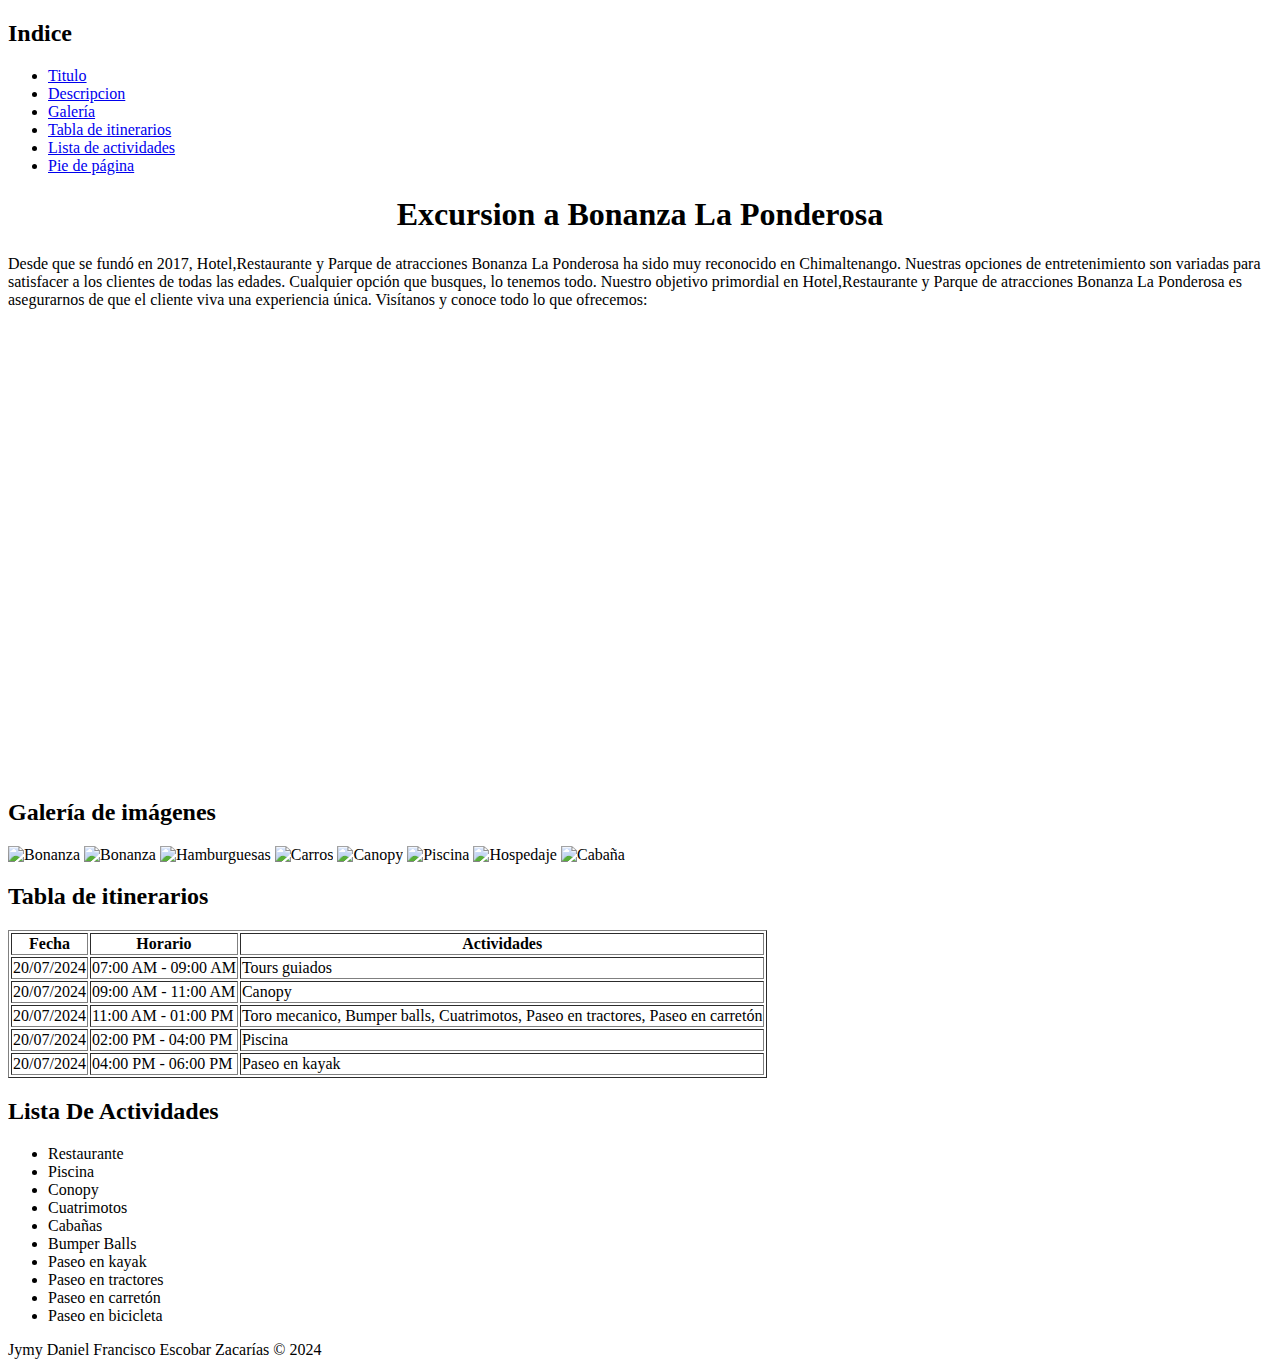
==== index.html @ 24d02244 "Update index.html" ====
<!DOCTYPE html>
<html lang="en">

<head>
    <meta charset="UTF-8">
    <meta name="viewport" content="width=device-width, initial-scale=1.0">
    <title>Excursion a Bonanza La Ponderosa</title>
    <meta name="description"
        content="Desde que se fundó en 2017, Hotel,Restaurante y Parque de atracciones Bonanza La Ponderosa ha sido muy reconocido en Chimaltenango.  
        Nuestro objetivo primordial en Hotel,Restaurante y Parque de atracciones Bonanza La Ponderosa es asegurarnos de que el cliente viva una experiencia única.">
</head>

<body>
    <section>
        <h2>Indice</h2>
        <ul>
            <li><a href="#Titulo">Titulo</a></li>
            <li><a href="#Descripcion">Descripcion</a></li>
            <li><a href="#Galeria">Galería</a></li>
            <li><a href="#TablaItinerarios">Tabla de itinerarios</a></li>
            <li><a href="#ListaActividades">Lista de actividades</a></li>
            <li><a href="#Footer">Pie de página</a></li>
        </ul>
    </section>

    <section id="Titulo">
        <h1 align='center'>Excursion a Bonanza La Ponderosa</h1>
    </section>

    <section id="Descripcion">
        <p>Desde que se fundó en 2017, Hotel,Restaurante y Parque de atracciones Bonanza La Ponderosa
            ha
            sido muy reconocido
            en Chimaltenango. Nuestras opciones de entretenimiento son variadas para satisfacer a los clientes de todas
            las
            edades. Cualquier opción que busques, lo tenemos todo. Nuestro objetivo primordial en Hotel,Restaurante y
            Parque
            de atracciones Bonanza La Ponderosa es asegurarnos de que el cliente viva una experiencia única. Visítanos y
            conoce todo lo que ofrecemos:</p>

        <iframe
            src="https://www.google.com/maps/embed?pb=!1m18!1m12!1m3!1d15431.506887644597!2d-90.98287200404913!3d14.77597308990067!2m3!1f0!2f0!3f0!3m2!1i1024!2i768!4f13.1!3m3!1m2!1s0x8589438c93ee62db%3A0x3f4747393668940!2sBonanza%20La%20Ponderosa!5e0!3m2!1ses!2sgt!4v1721495429934!5m2!1ses!2sgt"
            width="600" height="450" style="border:0;" allowfullscreen="" loading="lazy"
            referrerpolicy="no-referrer-when-downgrade">
        </iframe>
    </section>

    <section id="Galeria">
        <h2>Galería de imágenes</h2>
        <img src="https://www.guatemala.com/fotos/2023/11/Bonanza-La-Ponderosa-un-restaurante-con-granja-y-espacios-al-aire-libre-en-Tecpan.jpg"
            alt="Bonanza" width="450px" height="450px">
        <img src="https://cdn.travelisimo.com/vacationrentals/5e7175341a5190008b071f0c/bonanza-la-ponderosa-river.jpg?version=undefined"
            alt="Bonanza" width="450px" height="450px">
        <img src="https://scontent.fgua11-1.fna.fbcdn.net/v/t39.30808-6/375816978_677295217768880_2289382284906107260_n.jpg?_nc_cat=103&ccb=1-7&_nc_sid=127cfc&_nc_ohc=Q1OUZHyHTBUQ7kNvgGO1LMy&_nc_ht=scontent.fgua11-1.fna&oh=00_AYCgOJNp_qGBx1mxjwpBLNksRAynzK3gcjkP3OyDFf3lTA&oe=66A1CE04"
            alt="Hamburguesas" width="450px" height="450px">
        <img src="https://scontent.fgua11-1.fna.fbcdn.net/v/t39.30808-6/423239486_18121231087345991_1576324548409974517_n.jpg?_nc_cat=102&ccb=1-7&_nc_sid=127cfc&_nc_ohc=JGES1-qB2lAQ7kNvgFn8-gw&_nc_ht=scontent.fgua11-1.fna&oh=00_AYAL8VFdbflhQTVIhEEGiUmRKhup7Vv-h8HyeVMeVKatSQ&oe=66A1E49F"
            alt="Carros" width="450px" height="450px">
        <img src="https://scontent.fgua11-1.fna.fbcdn.net/v/t39.30808-6/431985436_18121231069345991_8685865892749895710_n.jpg?_nc_cat=102&ccb=1-7&_nc_sid=127cfc&_nc_ohc=CjW-c1rylnYQ7kNvgHAaaQ1&_nc_ht=scontent.fgua11-1.fna&oh=00_AYAbHjAlf2sXacRikickgsW_9m9yNJvWw_JjPhhcZLDLbg&oe=66A1D8B0"
            alt="Canopy" width="450px" height="450px">
        <img src="https://scontent.fgua11-1.fna.fbcdn.net/v/t39.30808-6/449616171_853741656790901_8074394856130953_n.jpg?stp=cp6_dst-jpg&_nc_cat=111&ccb=1-7&_nc_sid=833d8c&_nc_ohc=tCOBdZ9JSl8Q7kNvgHHkM8-&_nc_ht=scontent.fgua11-1.fna&oh=00_AYCUgQMg3QtotqnaLtZz96mIeOz-N-ShzUm25cXPNDw0sg&oe=66A1E118"
            alt="Piscina" width="450px" height="450px">
        <img src="https://scontent.fgua11-1.fna.fbcdn.net/v/t39.30808-6/441475700_18128047765345991_4444581096557214616_n.jpg?stp=dst-jpegr&_nc_cat=108&ccb=1-7&_nc_sid=127cfc&_nc_ohc=IwDTNeOv96oQ7kNvgFq7zSH&se=-1&_nc_ht=scontent.fgua11-1.fna&oh=00_AYAs48zGZU8TrA2hBhSk6MtcSrri3ZhyDhej_Tkt05Wr3w&oe=66A1BE16"
            alt="Hospedaje" width="450px" height="450px">
        <img src="https://scontent.fgua11-1.fna.fbcdn.net/v/t39.30808-6/441501196_18128047756345991_284821999877370396_n.jpg?stp=dst-jpegr&_nc_cat=102&ccb=1-7&_nc_sid=127cfc&_nc_ohc=jlznXX6Ni2UQ7kNvgFA5uYp&se=-1&_nc_ht=scontent.fgua11-1.fna&oh=00_AYCdqnUenqnnuGmm-SjQLBayoYTwGfxowbqhuFcFnc1kGA&oe=66A1B34B"
            alt="Cabaña" width="450px" height="450px">
    </section>

    <section id="TablaItinerarios">
        <h2>Tabla de itinerarios</h2>
        <table border="1" >
            <thead>
                <tr>
                    <th>Fecha</th>
                    <th>Horario</th>
                    <th>Actividades</th>
                </tr>
            </thead>
            <tbody>
                <tr>
                    <td>20/07/2024</td>
                    <td>07:00 AM - 09:00 AM</td>
                    <td>Tours guiados</td>
                </tr>
                <tr>
                    <td>20/07/2024</td>
                    <td>09:00 AM - 11:00 AM</td>
                    <td>Canopy</td>
                </tr>
                <tr>
                    <td>20/07/2024</td>
                    <td>11:00 AM - 01:00 PM</td>
                    <td>Toro mecanico, Bumper balls, Cuatrimotos, Paseo en tractores, Paseo en carretón</td>
                </tr>
                <tr>
                    <td>20/07/2024</td>
                    <td>02:00 PM - 04:00 PM</td>
                    <td>Piscina</td>
                </tr>
                <tr>
                    <td>20/07/2024</td>
                    <td>04:00 PM - 06:00 PM</td>
                    <td>Paseo en kayak</td>
                </tr>
            </tbody>
        </table>
    </section>

    <section id="ListaActividades">
        <h2>Lista De Actividades</h2>
        <ul>
            <li>Restaurante</li>
            <li>Piscina</li>
            <li>Conopy</li>
            <li>Cuatrimotos</li>
            <li>Cabañas</li>
            <li>Bumper Balls</li>
            <li>Paseo en kayak</li>
            <li>Paseo en tractores</li>
            <li>Paseo en carretón</li>
            <li>Paseo en bicicleta</li>

        </ul>
    </section>

    <footer id="Footer">
        Jymy Daniel Francisco Escobar Zacarías © 2024
    </footer>
</body>

</html>
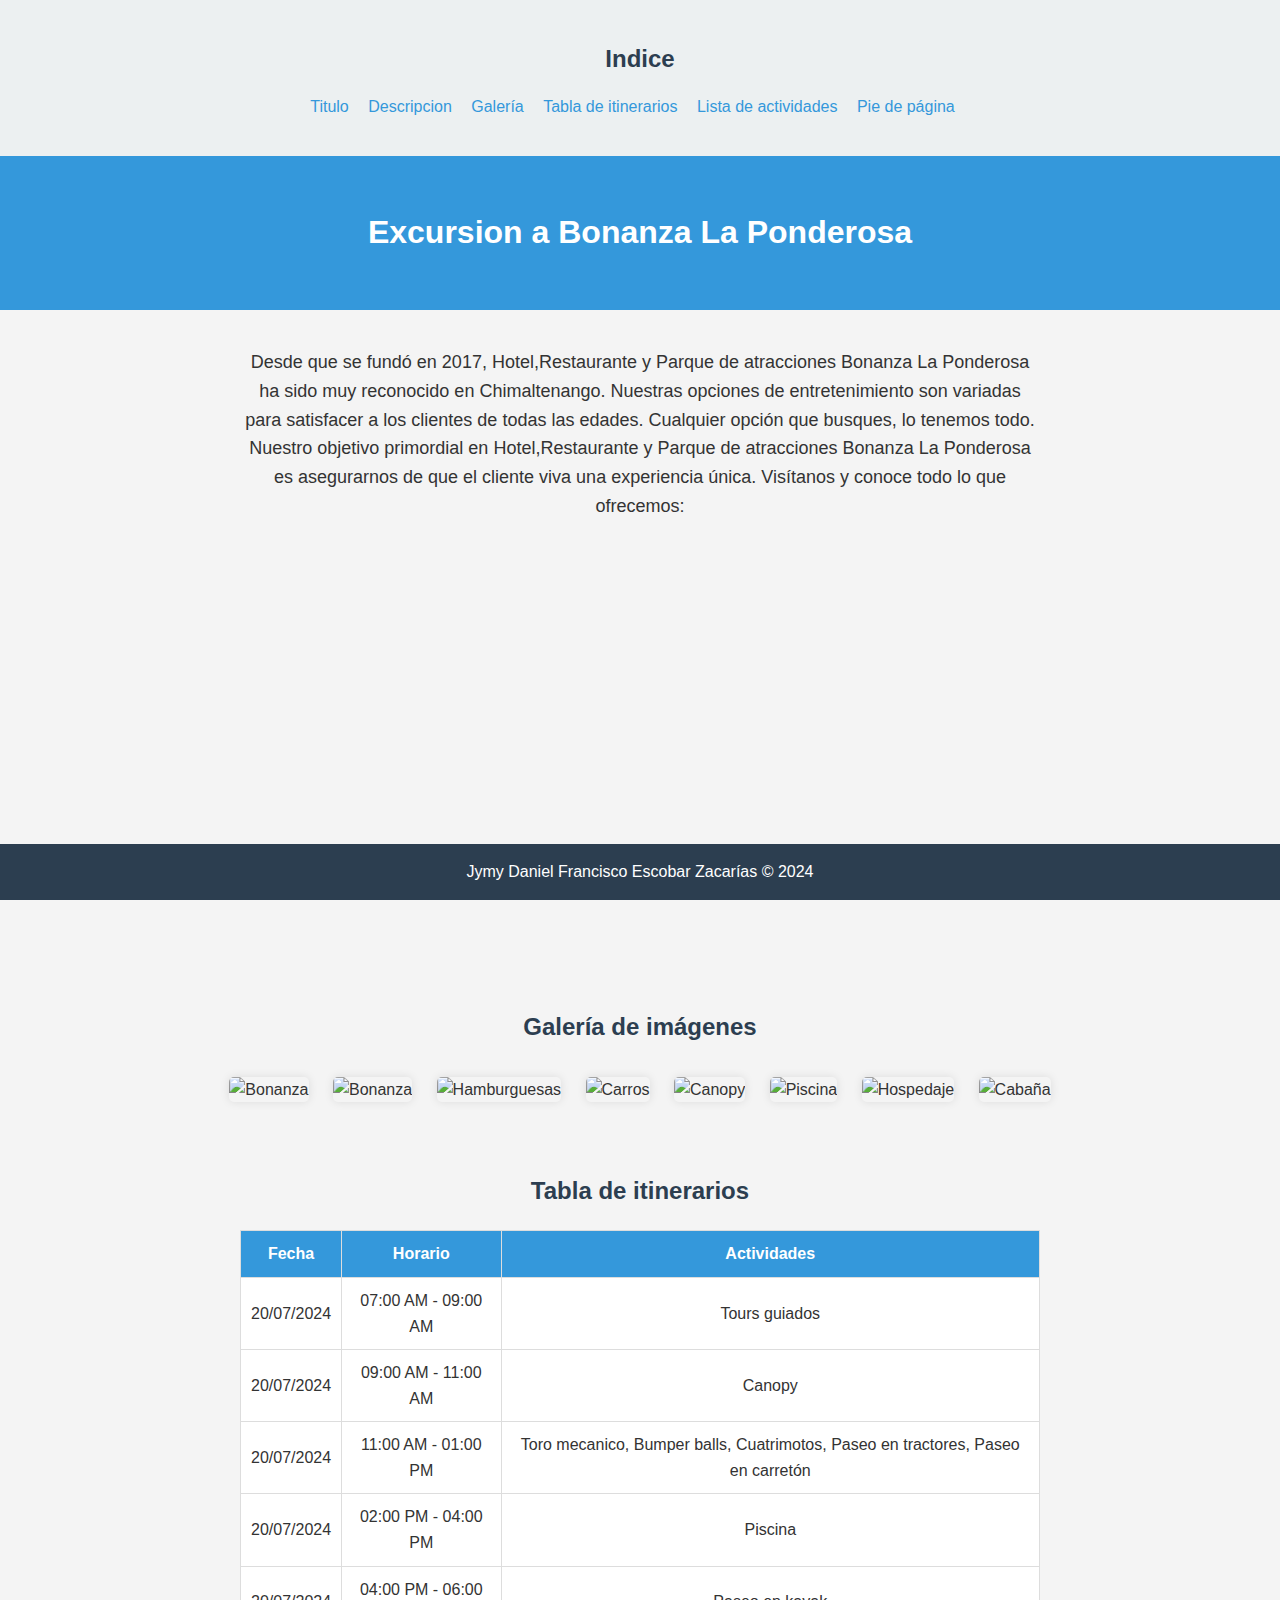
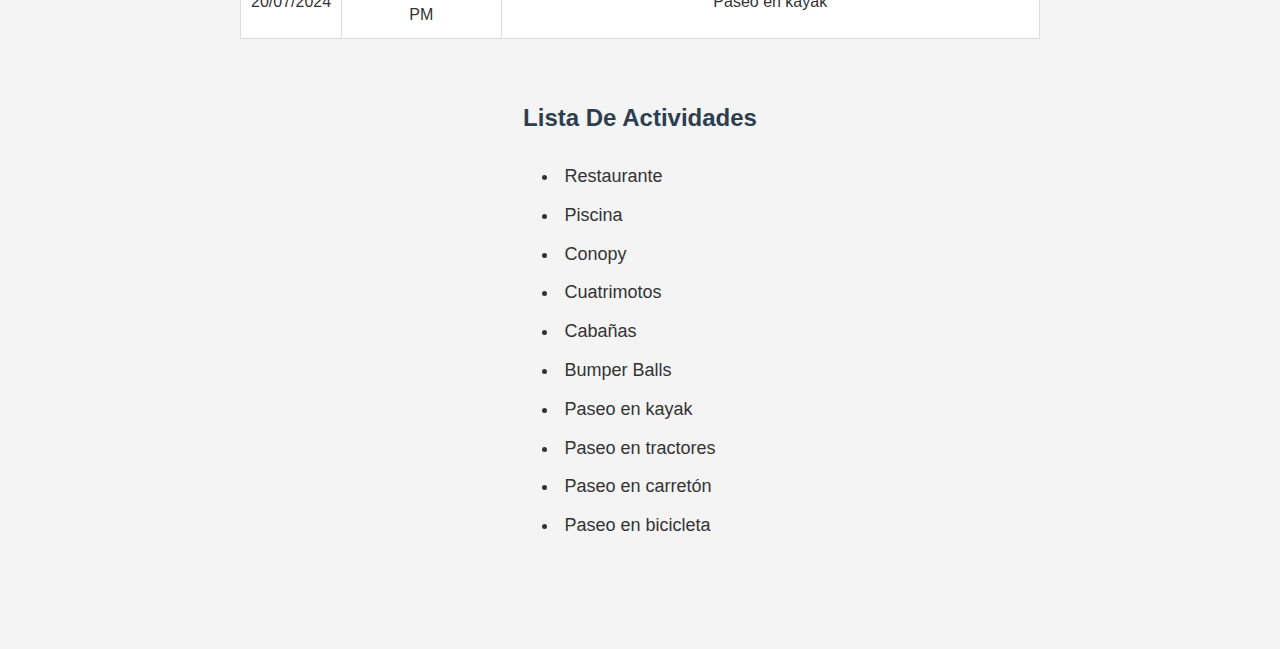
==== commit 9f10c01b: "Se implementan cambios cs" ====
--- a/index.html
+++ b/index.html
@@ -8,10 +8,11 @@
     <meta name="description"
         content="Desde que se fundó en 2017, Hotel,Restaurante y Parque de atracciones Bonanza La Ponderosa ha sido muy reconocido en Chimaltenango.  
         Nuestro objetivo primordial en Hotel,Restaurante y Parque de atracciones Bonanza La Ponderosa es asegurarnos de que el cliente viva una experiencia única.">
+    <link rel="stylesheet" href="style.css">
 </head>
 
 <body>
-    <section>
+    <section id="Indice">
         <h2>Indice</h2>
         <ul>
             <li><a href="#Titulo">Titulo</a></li>
@@ -67,7 +68,7 @@
 
     <section id="TablaItinerarios">
         <h2>Tabla de itinerarios</h2>
-        <table border="1" >
+        <table border="1">
             <thead>
                 <tr>
                     <th>Fecha</th>
@@ -118,7 +119,6 @@
             <li>Paseo en tractores</li>
             <li>Paseo en carretón</li>
             <li>Paseo en bicicleta</li>
-
         </ul>
     </section>
 
@@ -127,4 +127,4 @@
     </footer>
 </body>
 
-</html>
+</html>--- a/style.css
+++ b/style.css
@@ -0,0 +1,155 @@
+/* Estilos generales */
+body {
+    font-family: 'Arial', sans-serif;
+    line-height: 1.6;
+    margin: 0;
+    padding: 0;
+    background-color: #f4f4f4;
+    color: #333;
+}
+
+h1, h2 {
+    color: #2c3e50;
+}
+
+a {
+    text-decoration: none;
+    color: #3498db;
+}
+
+a:hover {
+    color: #2980b9;
+}
+
+/* Sección de Indice */
+#Indice {
+    background-color: #ecf0f1;
+    padding: 20px;
+}
+
+#Indice h2 {
+    text-align: center;
+    margin-bottom: 15px;
+}
+
+#Indice ul {
+    list-style-type: none;
+    padding: 0;
+    text-align: center;
+}
+
+#Indice ul li {
+    display: inline;
+    margin-right: 15px;
+}
+
+/* Sección Titulo */
+#Titulo {
+    background-color: #3498db;
+    padding: 30px 0;    
+}
+
+#Titulo h1 {
+    color: white;
+    text-align: center;
+}
+
+/* Sección Descripción */
+#Descripcion {
+    padding: 20px;
+    text-align: center;
+    max-width: 800px;
+    margin: 0 auto;
+}
+
+#Descripcion p {
+    font-size: 18px;
+    margin-bottom: 20px;
+}
+
+#Descripcion iframe {
+    width: 100%;
+    max-width: 600px;
+    height: 400px;
+    border: 0;
+}
+
+/* Sección Galería */
+#Galeria {
+    padding: 20px;
+    text-align: center;
+}
+
+#Galeria img {
+    width: 100%;
+    max-width: 450px;
+    height: 400px;
+    margin: 10px;
+    border-radius: 5px;
+    box-shadow: 0 0 10px rgba(0, 0, 0, 0.1);
+    transition: transform 0.3s ease-in-out;
+}
+
+#Galeria img:hover {
+    background-color: rgba(0, 0, 0, 0.5);
+    transform: scale(1.05);
+    -webkit-transform: scale(1.05);
+    -moz-transform: scale(1.05);
+    -ms-transform: scale(1.05);
+    -o-transform: scale(1.05);
+}
+
+/* Sección Tabla de Itinerarios */
+#TablaItinerarios {
+    padding: 20px;
+    text-align: center;
+}
+
+#TablaItinerarios table {
+    width: 100%;
+    max-width: 800px;
+    margin: 0 auto;
+    border-collapse: collapse;
+    background-color: white;
+}
+
+#TablaItinerarios th, #TablaItinerarios td {
+    padding: 10px;
+    border: 1px solid #ddd;
+    text-align: center;
+}
+
+#TablaItinerarios th {
+    background-color: #3498db;
+    color: white;
+}
+
+/* Sección Lista de Actividades */
+#ListaActividades {
+    padding: 20px;
+    height: 550px;
+    text-align: center;
+}
+
+#ListaActividades ul {
+    padding: 0;
+    margin: 0;
+    display: inline-block;
+    text-align: left;
+}
+
+#ListaActividades ul li {
+    padding: 5px;
+    font-size: 18px;
+}
+
+/* Footer */
+#Footer {
+    background-color: #2c3e50;
+    color: white;
+    text-align: center;
+    padding: 15px 0;
+    position: fixed;
+    width: 100%;
+    bottom: 0;
+}
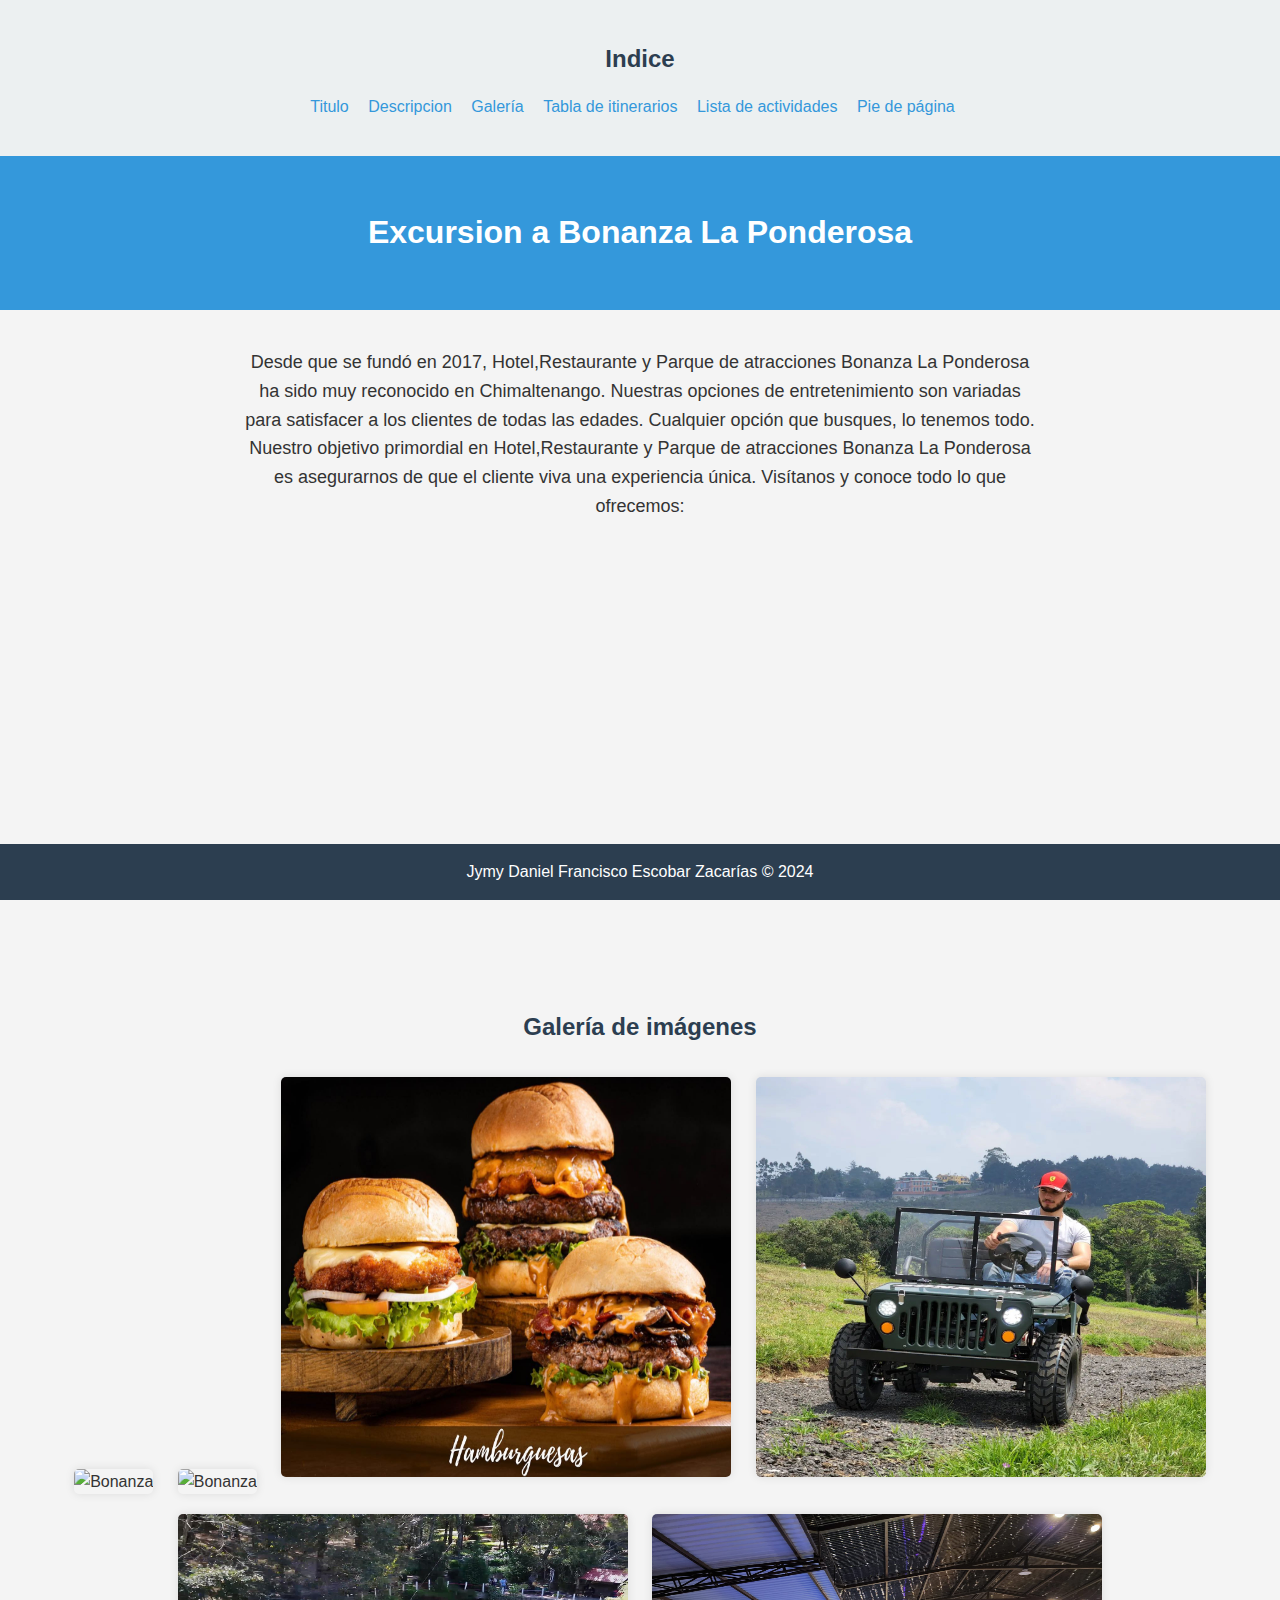
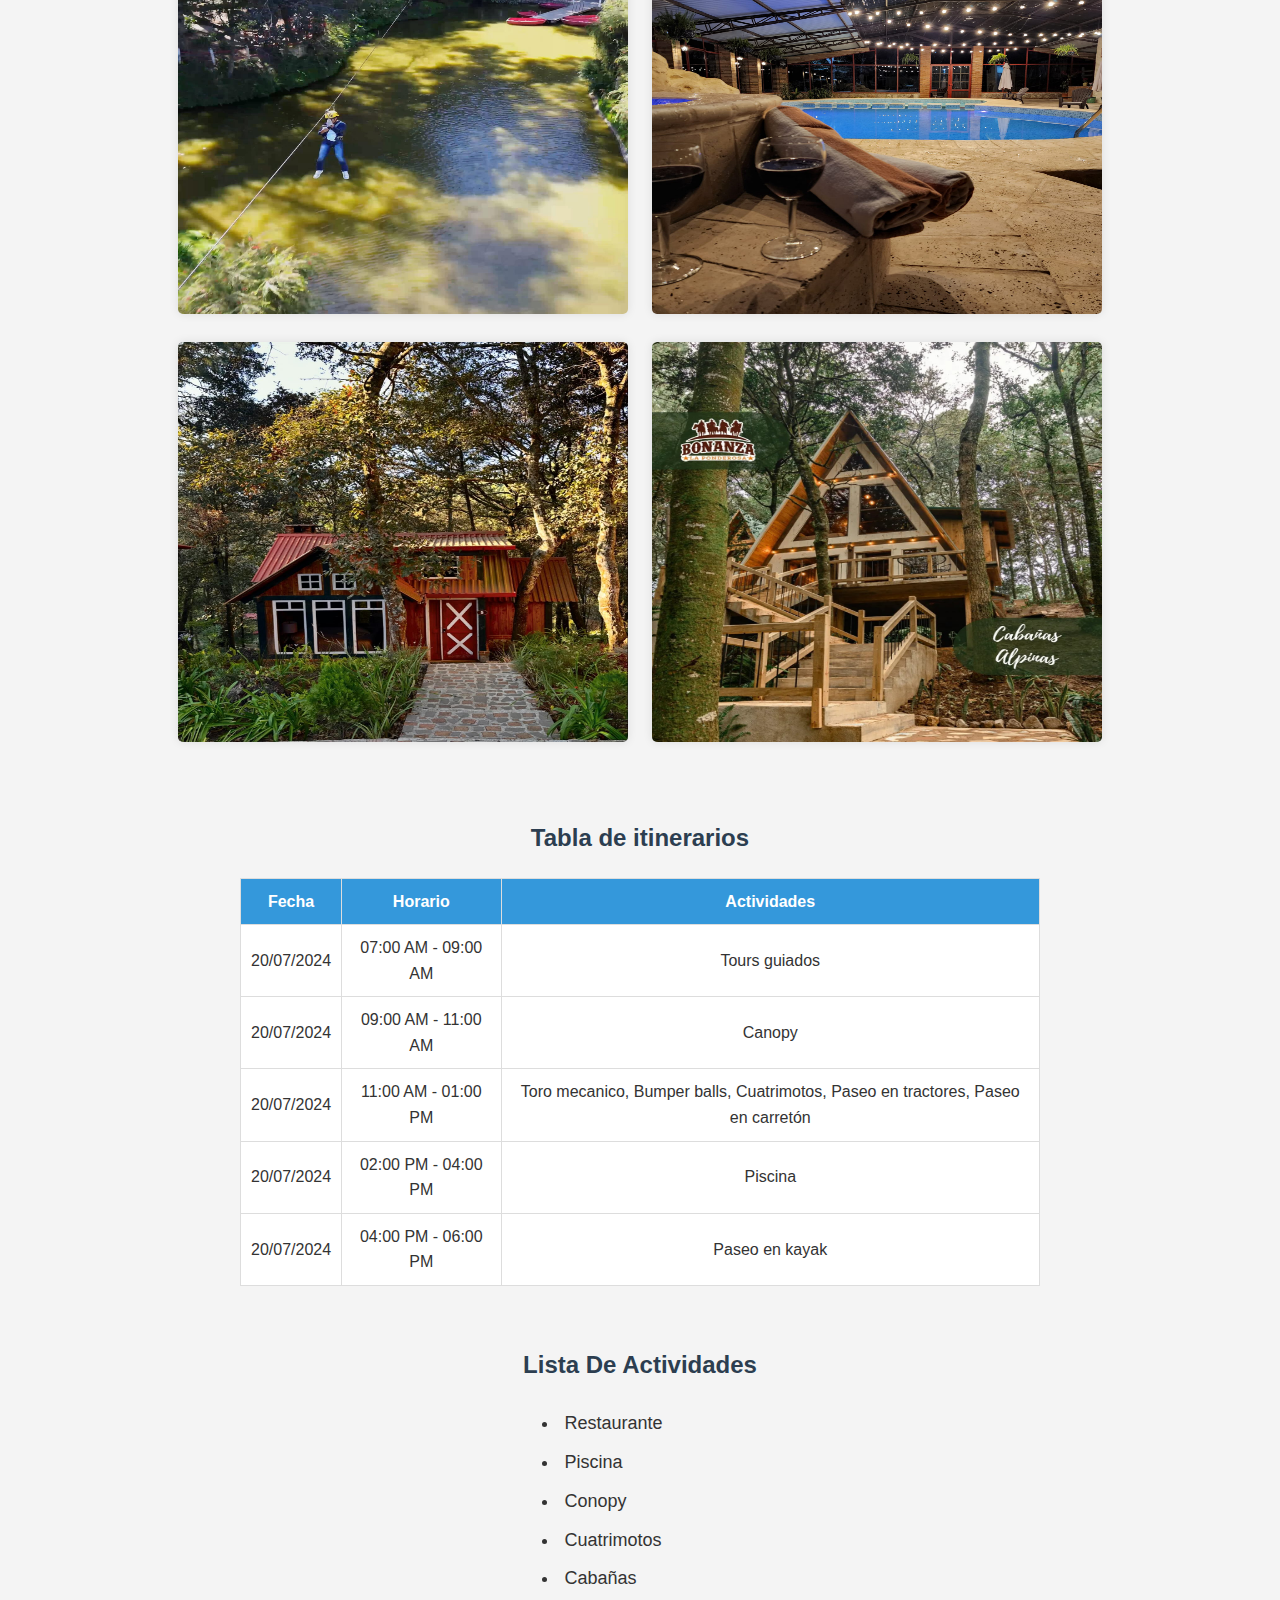
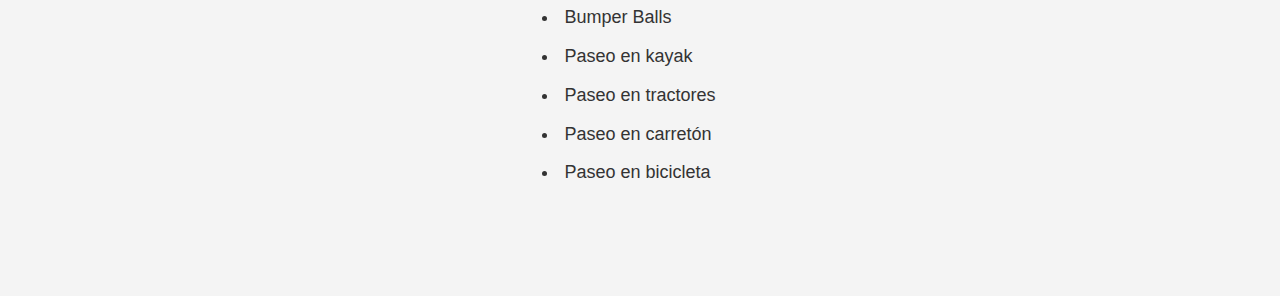
==== commit 457d468a: "Se agregan imagenes" ====
--- a/index.html
+++ b/index.html
@@ -52,17 +52,17 @@
             alt="Bonanza" width="450px" height="450px">
         <img src="https://cdn.travelisimo.com/vacationrentals/5e7175341a5190008b071f0c/bonanza-la-ponderosa-river.jpg?version=undefined"
             alt="Bonanza" width="450px" height="450px">
-        <img src="https://scontent.fgua11-1.fna.fbcdn.net/v/t39.30808-6/375816978_677295217768880_2289382284906107260_n.jpg?_nc_cat=103&ccb=1-7&_nc_sid=127cfc&_nc_ohc=Q1OUZHyHTBUQ7kNvgGO1LMy&_nc_ht=scontent.fgua11-1.fna&oh=00_AYCgOJNp_qGBx1mxjwpBLNksRAynzK3gcjkP3OyDFf3lTA&oe=66A1CE04"
+        <img src="./img/hamburguesas.jpg"
             alt="Hamburguesas" width="450px" height="450px">
-        <img src="https://scontent.fgua11-1.fna.fbcdn.net/v/t39.30808-6/423239486_18121231087345991_1576324548409974517_n.jpg?_nc_cat=102&ccb=1-7&_nc_sid=127cfc&_nc_ohc=JGES1-qB2lAQ7kNvgFn8-gw&_nc_ht=scontent.fgua11-1.fna&oh=00_AYAL8VFdbflhQTVIhEEGiUmRKhup7Vv-h8HyeVMeVKatSQ&oe=66A1E49F"
+        <img src="./img/carros.jpg"
             alt="Carros" width="450px" height="450px">
-        <img src="https://scontent.fgua11-1.fna.fbcdn.net/v/t39.30808-6/431985436_18121231069345991_8685865892749895710_n.jpg?_nc_cat=102&ccb=1-7&_nc_sid=127cfc&_nc_ohc=CjW-c1rylnYQ7kNvgHAaaQ1&_nc_ht=scontent.fgua11-1.fna&oh=00_AYAbHjAlf2sXacRikickgsW_9m9yNJvWw_JjPhhcZLDLbg&oe=66A1D8B0"
+        <img src="./img/Canopy.jpg"
             alt="Canopy" width="450px" height="450px">
-        <img src="https://scontent.fgua11-1.fna.fbcdn.net/v/t39.30808-6/449616171_853741656790901_8074394856130953_n.jpg?stp=cp6_dst-jpg&_nc_cat=111&ccb=1-7&_nc_sid=833d8c&_nc_ohc=tCOBdZ9JSl8Q7kNvgHHkM8-&_nc_ht=scontent.fgua11-1.fna&oh=00_AYCUgQMg3QtotqnaLtZz96mIeOz-N-ShzUm25cXPNDw0sg&oe=66A1E118"
+        <img src="./img/Piscina.jpg"
             alt="Piscina" width="450px" height="450px">
-        <img src="https://scontent.fgua11-1.fna.fbcdn.net/v/t39.30808-6/441475700_18128047765345991_4444581096557214616_n.jpg?stp=dst-jpegr&_nc_cat=108&ccb=1-7&_nc_sid=127cfc&_nc_ohc=IwDTNeOv96oQ7kNvgFq7zSH&se=-1&_nc_ht=scontent.fgua11-1.fna&oh=00_AYAs48zGZU8TrA2hBhSk6MtcSrri3ZhyDhej_Tkt05Wr3w&oe=66A1BE16"
+        <img src="./img/hospedaje.jpg"
             alt="Hospedaje" width="450px" height="450px">
-        <img src="https://scontent.fgua11-1.fna.fbcdn.net/v/t39.30808-6/441501196_18128047756345991_284821999877370396_n.jpg?stp=dst-jpegr&_nc_cat=102&ccb=1-7&_nc_sid=127cfc&_nc_ohc=jlznXX6Ni2UQ7kNvgFA5uYp&se=-1&_nc_ht=scontent.fgua11-1.fna&oh=00_AYCdqnUenqnnuGmm-SjQLBayoYTwGfxowbqhuFcFnc1kGA&oe=66A1B34B"
+        <img src="./img/cabania.jpg"
             alt="Cabaña" width="450px" height="450px">
     </section>
 
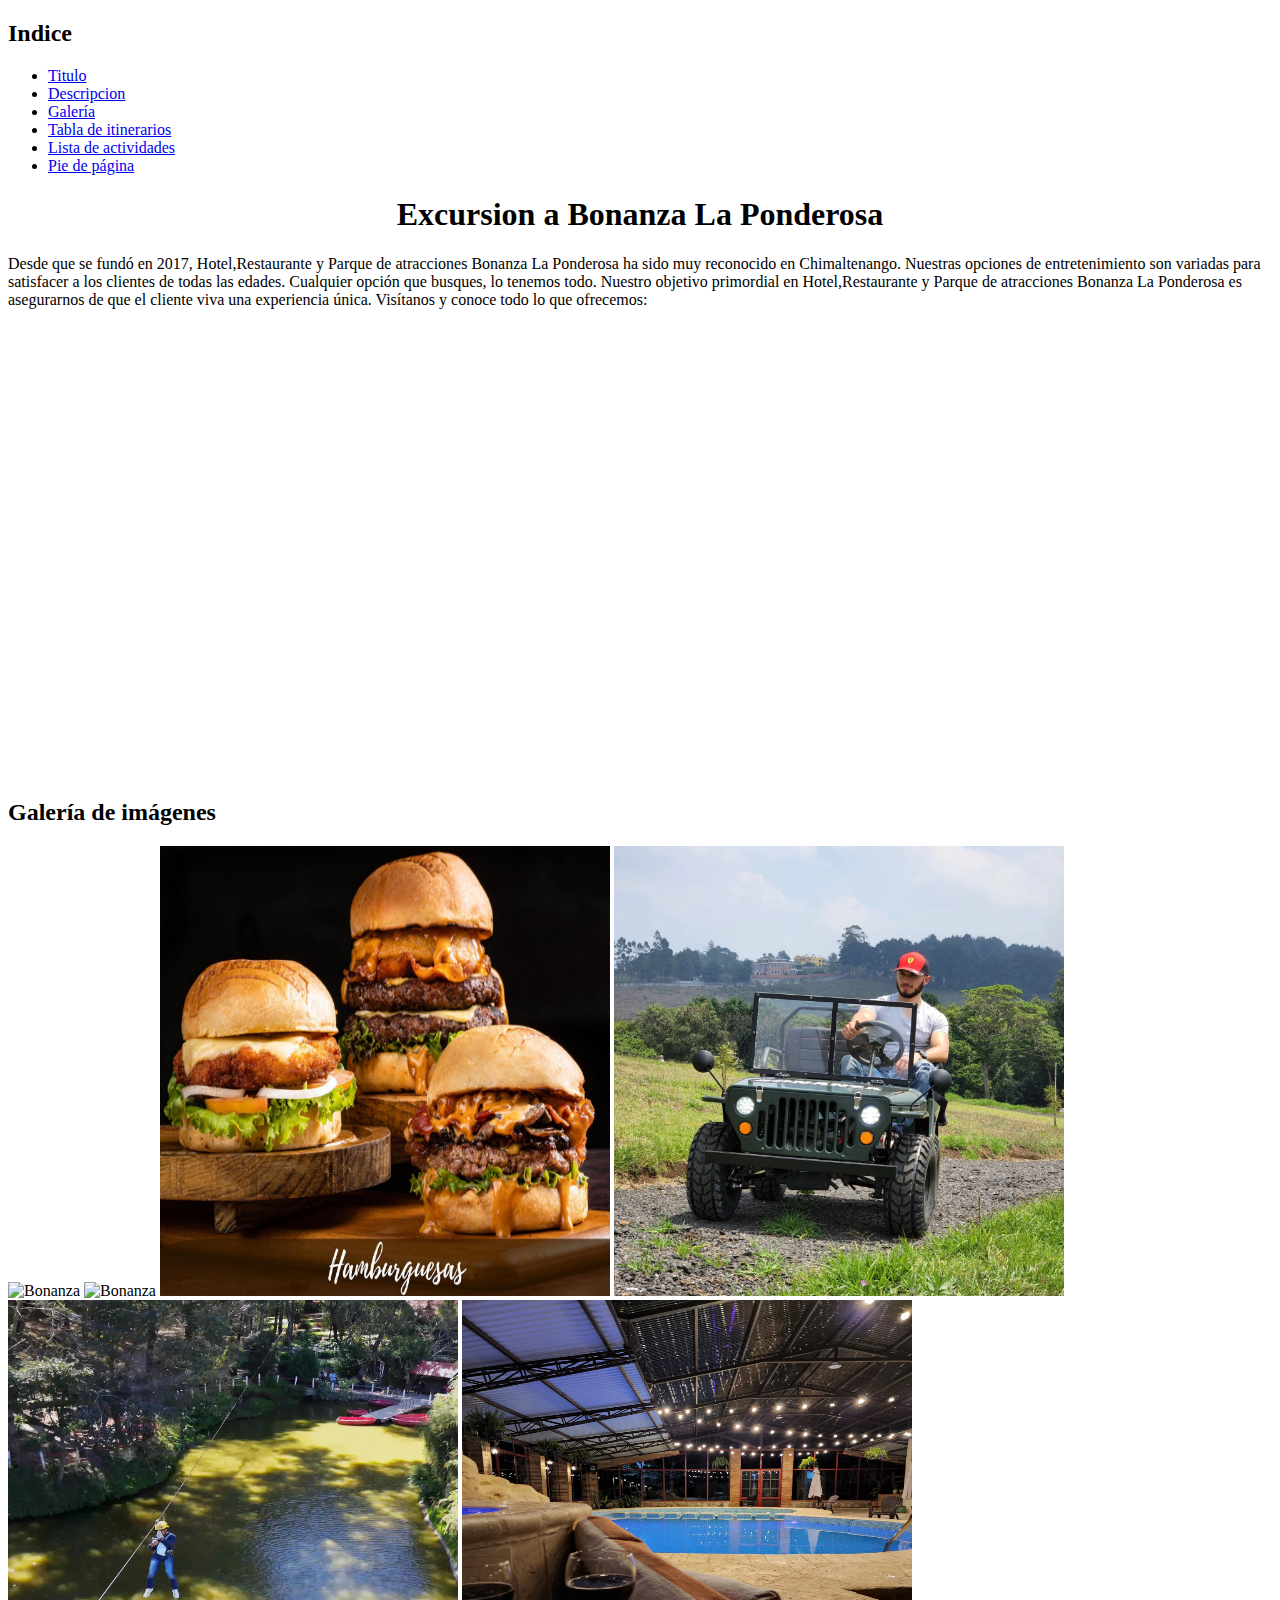
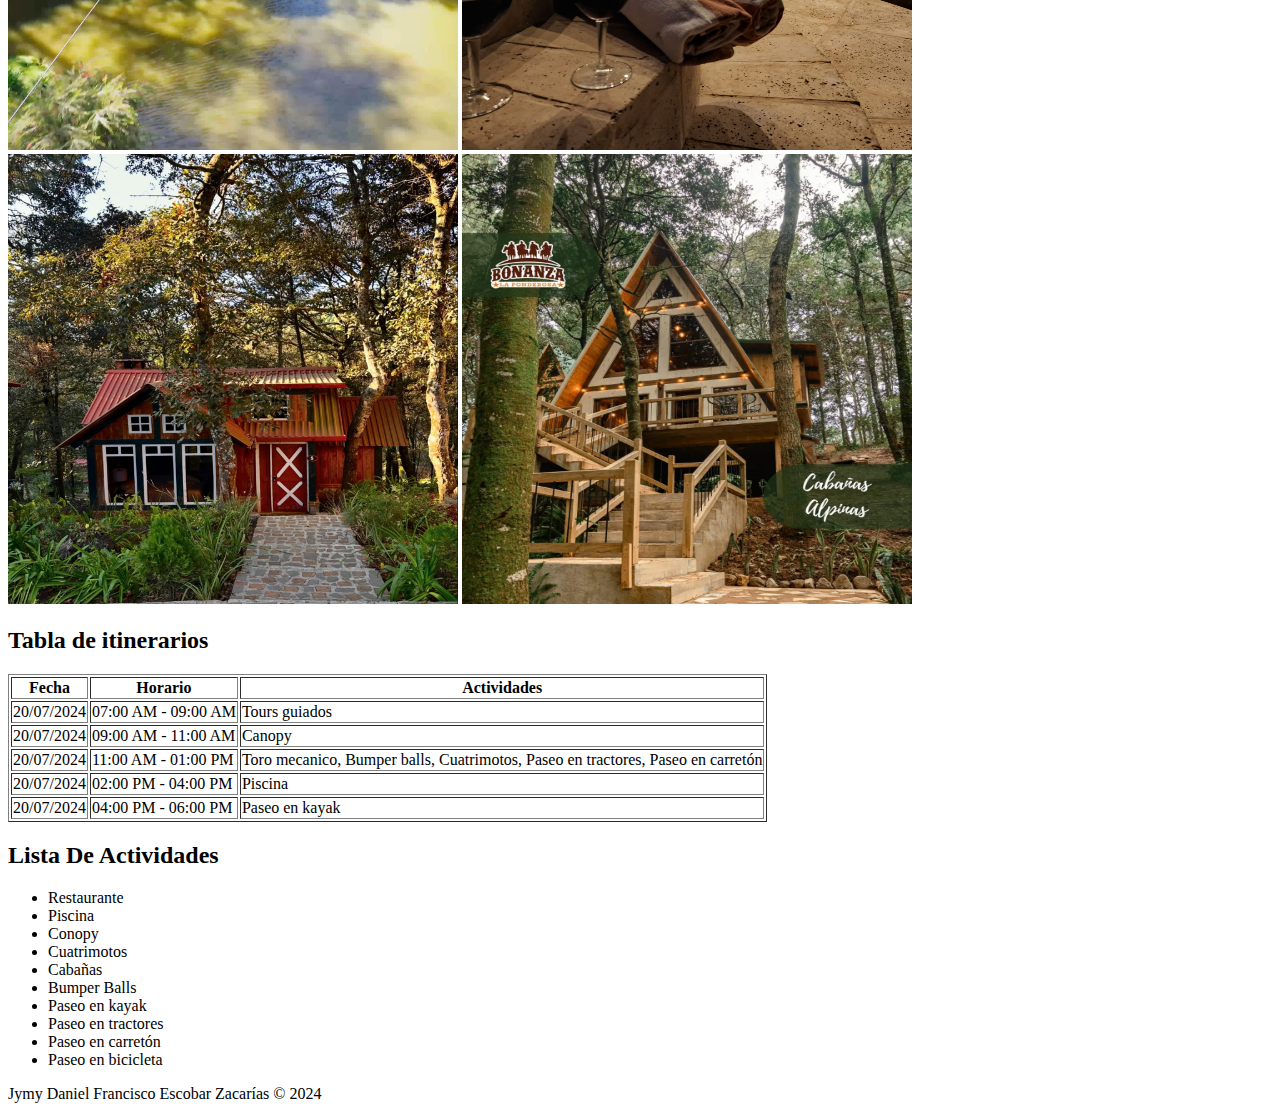
==== commit cc97859a: "Se agregan imagenes" ====
--- a/index.html
+++ b/index.html
@@ -8,11 +8,10 @@
     <meta name="description"
         content="Desde que se fundó en 2017, Hotel,Restaurante y Parque de atracciones Bonanza La Ponderosa ha sido muy reconocido en Chimaltenango.  
         Nuestro objetivo primordial en Hotel,Restaurante y Parque de atracciones Bonanza La Ponderosa es asegurarnos de que el cliente viva una experiencia única.">
-    <link rel="stylesheet" href="style.css">
 </head>
 
 <body>
-    <section id="Indice">
+    <section>
         <h2>Indice</h2>
         <ul>
             <li><a href="#Titulo">Titulo</a></li>
@@ -68,7 +67,7 @@
 
     <section id="TablaItinerarios">
         <h2>Tabla de itinerarios</h2>
-        <table border="1">
+        <table border="1" >
             <thead>
                 <tr>
                     <th>Fecha</th>
@@ -119,6 +118,7 @@
             <li>Paseo en tractores</li>
             <li>Paseo en carretón</li>
             <li>Paseo en bicicleta</li>
+
         </ul>
     </section>
 
@@ -127,4 +127,4 @@
     </footer>
 </body>
 
-</html>+</html>
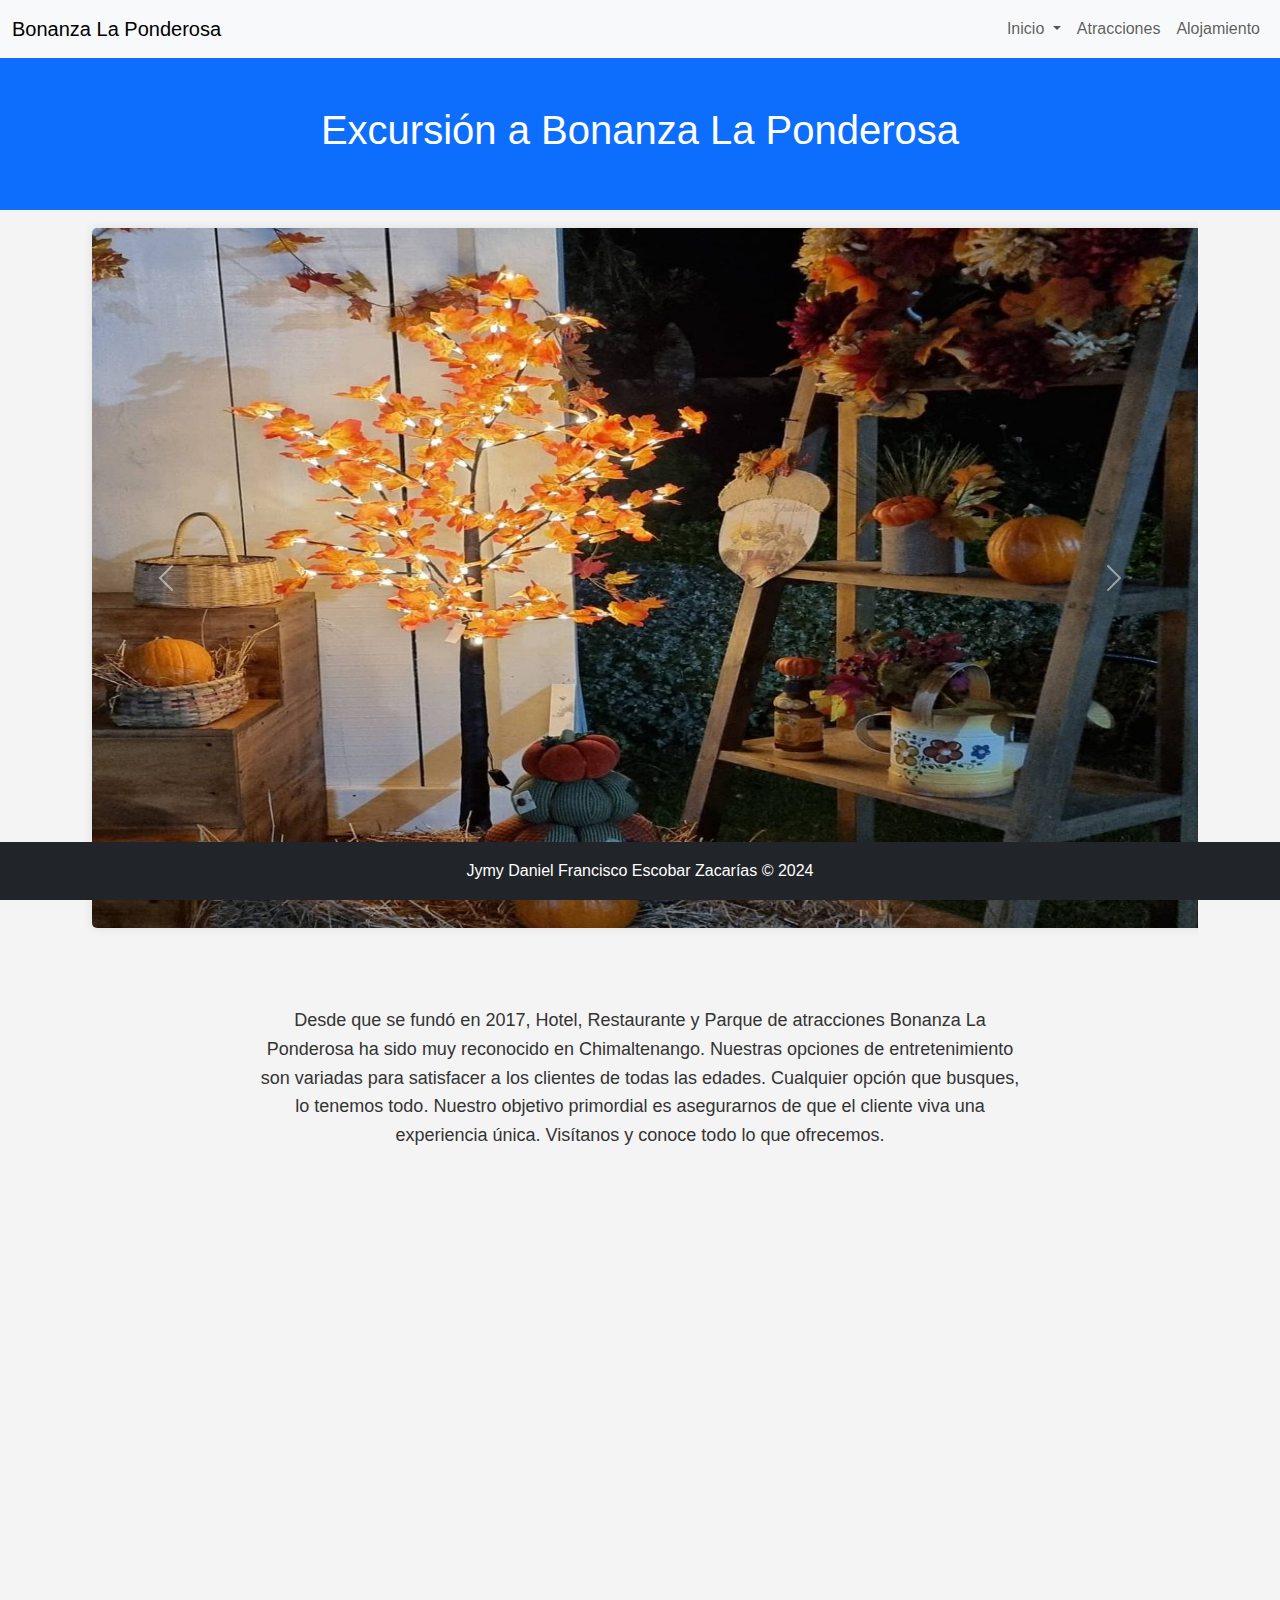
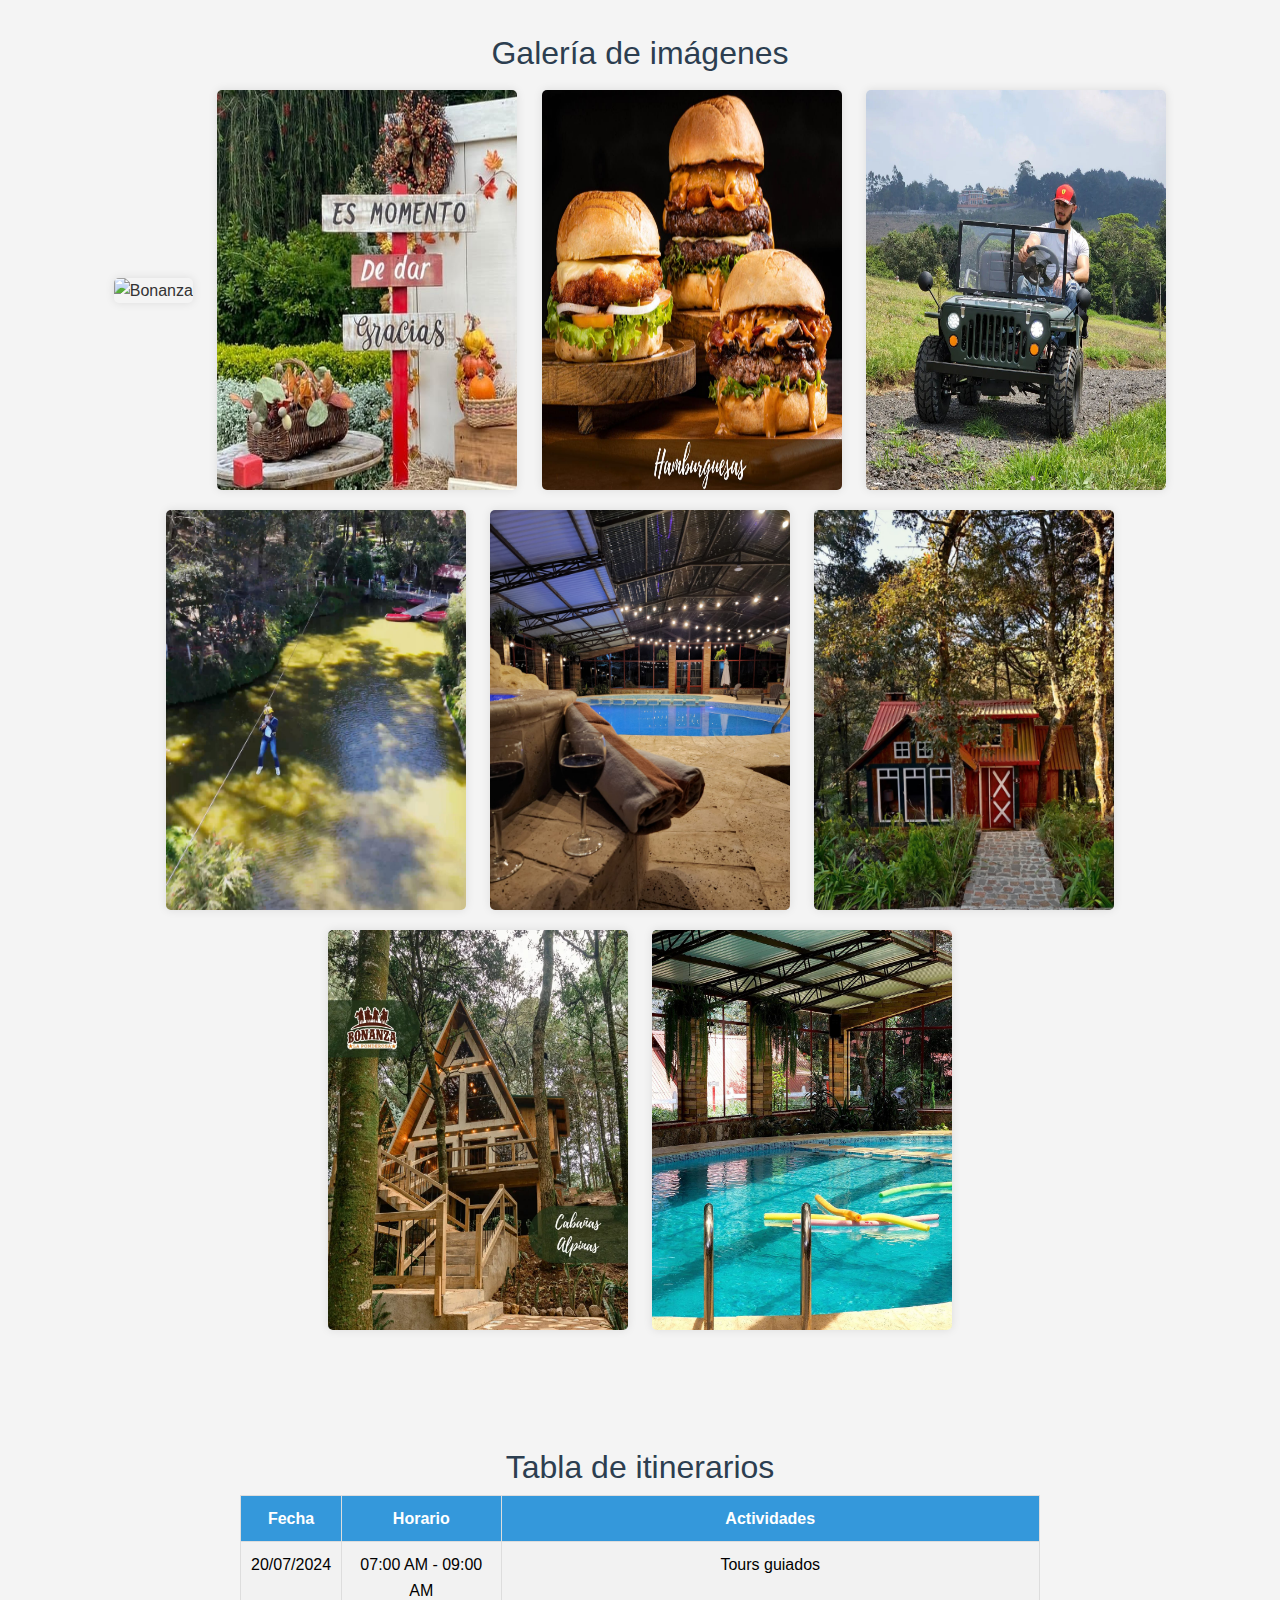
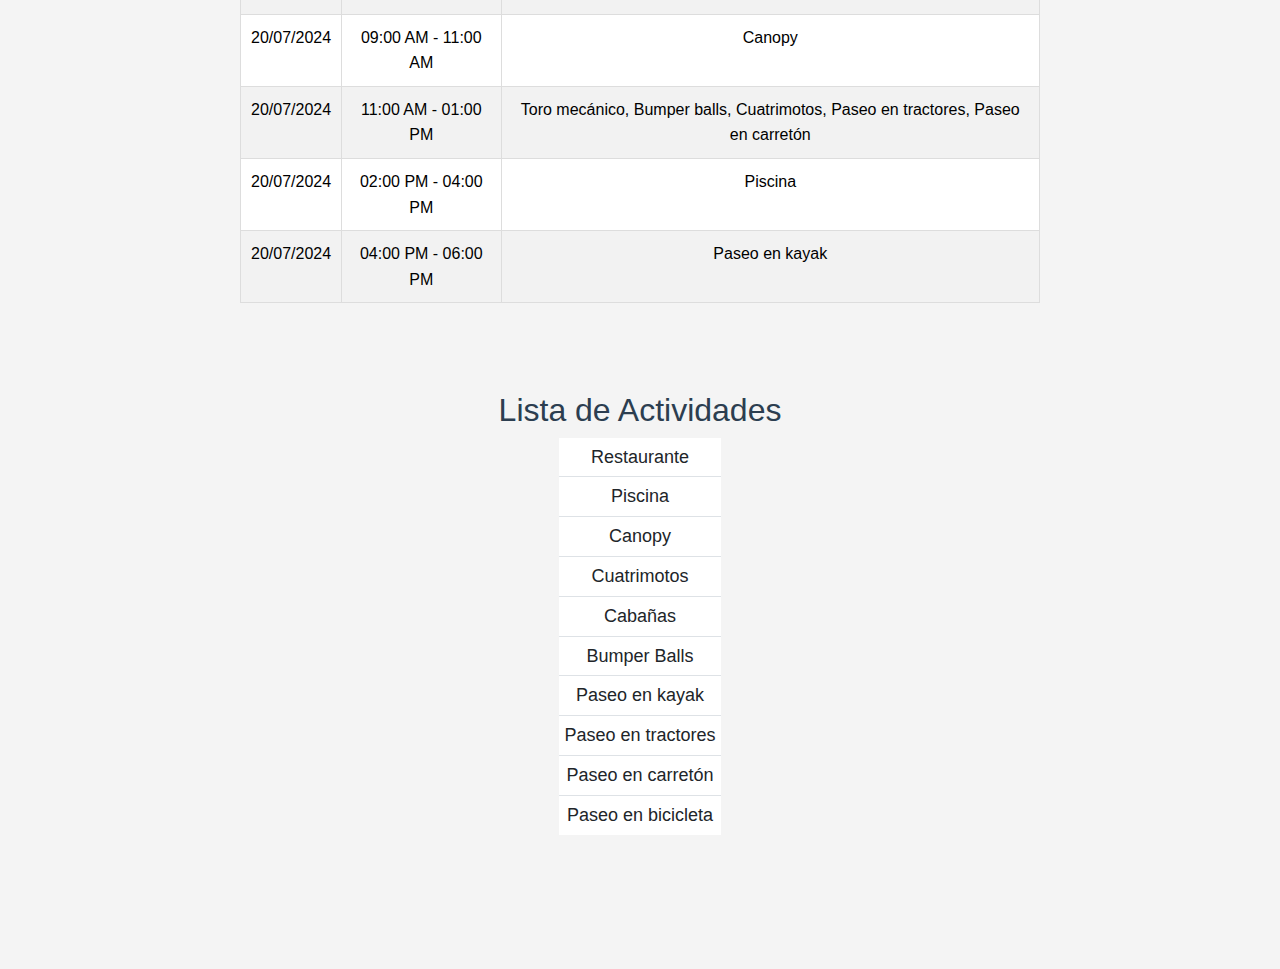
==== commit 912a3b01: "Se implementan cambios para Hoja de trabajo 3" ====
--- a/index.html
+++ b/index.html
@@ -1,74 +1,144 @@
 <!DOCTYPE html>
-<html lang="en">
+<html lang="es">
 
 <head>
     <meta charset="UTF-8">
     <meta name="viewport" content="width=device-width, initial-scale=1.0">
-    <title>Excursion a Bonanza La Ponderosa</title>
+    <title>Excursión a Bonanza La Ponderosa</title>
     <meta name="description"
-        content="Desde que se fundó en 2017, Hotel,Restaurante y Parque de atracciones Bonanza La Ponderosa ha sido muy reconocido en Chimaltenango.  
-        Nuestro objetivo primordial en Hotel,Restaurante y Parque de atracciones Bonanza La Ponderosa es asegurarnos de que el cliente viva una experiencia única.">
+        content="Hotel, Restaurante y Parque de atracciones Bonanza La Ponderosa en Chimaltenango.">
+    <!-- Bootstrap CSS -->
+    <link href="https://cdn.jsdelivr.net/npm/bootstrap@5.3.0-alpha3/dist/css/bootstrap.min.css" rel="stylesheet">
+    <link rel="stylesheet" href="style.css">
 </head>
 
 <body>
-    <section>
-        <h2>Indice</h2>
-        <ul>
-            <li><a href="#Titulo">Titulo</a></li>
-            <li><a href="#Descripcion">Descripcion</a></li>
-            <li><a href="#Galeria">Galería</a></li>
-            <li><a href="#TablaItinerarios">Tabla de itinerarios</a></li>
-            <li><a href="#ListaActividades">Lista de actividades</a></li>
-            <li><a href="#Footer">Pie de página</a></li>
-        </ul>
-    </section>
-
-    <section id="Titulo">
-        <h1 align='center'>Excursion a Bonanza La Ponderosa</h1>
-    </section>
-
-    <section id="Descripcion">
-        <p>Desde que se fundó en 2017, Hotel,Restaurante y Parque de atracciones Bonanza La Ponderosa
-            ha
-            sido muy reconocido
-            en Chimaltenango. Nuestras opciones de entretenimiento son variadas para satisfacer a los clientes de todas
-            las
-            edades. Cualquier opción que busques, lo tenemos todo. Nuestro objetivo primordial en Hotel,Restaurante y
-            Parque
-            de atracciones Bonanza La Ponderosa es asegurarnos de que el cliente viva una experiencia única. Visítanos y
-            conoce todo lo que ofrecemos:</p>
-
-        <iframe
-            src="https://www.google.com/maps/embed?pb=!1m18!1m12!1m3!1d15431.506887644597!2d-90.98287200404913!3d14.77597308990067!2m3!1f0!2f0!3f0!3m2!1i1024!2i768!4f13.1!3m3!1m2!1s0x8589438c93ee62db%3A0x3f4747393668940!2sBonanza%20La%20Ponderosa!5e0!3m2!1ses!2sgt!4v1721495429934!5m2!1ses!2sgt"
-            width="600" height="450" style="border:0;" allowfullscreen="" loading="lazy"
-            referrerpolicy="no-referrer-when-downgrade">
-        </iframe>
-    </section>
-
+
+    <!-- Navbar -->
+    <nav class="navbar navbar-expand-lg navbar-light bg-light">
+        <div class="container-fluid">
+            <a class="navbar-brand" href="#">Bonanza La Ponderosa</a>
+            <button class="navbar-toggler" type="button" data-bs-toggle="collapse" data-bs-target="#navbarNav"
+                aria-controls="navbarNav" aria-expanded="false" aria-label="Toggle navigation">
+                <span class="navbar-toggler-icon"></span>
+            </button>
+            <div class="collapse navbar-collapse" id="navbarNav">
+                <ul class="navbar-nav ms-auto">
+                    <li class="nav-item dropdown">
+                        <a class="nav-link dropdown-toggle" href="./index.html" id="inicioDropdown" role="button">
+                            Inicio
+                        </a>
+                        <ul class="dropdown-menu" aria-labelledby="inicioDropdown">
+                            <li><a class="dropdown-item" href="./index.html#Titulo">Titulo</a></li>
+                            <li><a class="dropdown-item" href="./index.html#Descripcion">Descripcion</a></li>
+                            <li><a class="dropdown-item" href="./index.html#Galeria">Galería</a></li>
+                            <li><a class="dropdown-item" href="./index.html#TablaItinerarios">Tabla de itinerarios</a>
+                            </li>
+                            <li><a class="dropdown-item" href="./index.html#ListaActividades">Lista de actividades</a>
+                            </li>
+                            <li><a class="dropdown-item" href="./index.html#Footer">Pie de página</a></li>
+                        </ul>
+                    </li>
+                    <li class="nav-item">
+                        <a class="nav-link" href="./atracciones.html">Atracciones</a>
+                    </li>
+                    <li class="nav-item">
+                        <a class="nav-link" href="./alojamiento.html">Alojamiento</a>
+                    </li>
+                </ul>
+            </div>
+        </div>
+    </nav>
+
+    <!-- Titulo -->
+    <section id="Titulo" class="text-center p-5 bg-primary text-white">
+        <h1>Excursión a Bonanza La Ponderosa</h1>
+    </section>
+
+    <!--Carousel -->
+    <section id="Carousel" class="container mt-2">
+        <div id="carouselExampleControls" class="carousel slide" data-bs-ride="carousel">
+            <div class="carousel-inner">
+                <div class="carousel-item active">
+                    <img src="./img/otonio2.jpg" class="d-block w-100" alt="Bonanza">
+                </div>
+                <div class="carousel-item">
+                    <img src="https://cdn.travelisimo.com/vacationrentals/5e7175341a5190008b071f0c/bonanza-la-ponderosa-river.jpg?version=undefined"
+                        class="d-block w-100" alt="Bonanza">
+                </div>
+                <div class="carousel-item">
+                    <img src="./img/hamburguesas.jpg" class="d-block w-100" alt="Hamburguesas">
+                </div>
+                <div class="carousel-item">
+                    <img src="./img/otonio3.jpg" class="d-block w-100" alt="Carros">
+                </div>
+                <div class="carousel-item">
+                    <img src="./img/papa2.heic" class="d-block w-100" alt="Carros">
+                </div>
+                <div class="carousel-item">
+                    <img src="./img/desayuno.webp" class="d-block w-100" alt="Desayuno">
+                </div>
+                <div class="carousel-item">
+                    <img src="./img/hospedaje.jpg" class="d-block w-100" alt="Hospedaje">
+                </div>
+                <div class="carousel-item">
+                    <img src="./img/cabania.jpg" class="d-block w-100" alt="Cabaña">
+                </div>
+            </div>
+            <button class="carousel-control-prev" type="button" data-bs-target="#carouselExampleControls"
+                data-bs-slide="prev">
+                <span class="carousel-control-prev-icon" aria-hidden="true"></span>
+                <span class="visually-hidden">Previous</span>
+            </button>
+            <button class="carousel-control-next" type="button" data-bs-target="#carouselExampleControls"
+                data-bs-slide="next">
+                <span class="carousel-control-next-icon" aria-hidden="true"></span>
+                <span class="visually-hidden">Next</span>
+            </button>
+        </div>
+    </section>
+
+    <!-- Descripción -->
+    <section id="Descripcion" class="container mt-5">
+        <p class="text-center">
+            Desde que se fundó en 2017, Hotel, Restaurante y Parque de atracciones Bonanza La Ponderosa ha sido muy
+            reconocido en Chimaltenango. Nuestras opciones de entretenimiento son variadas para satisfacer a los
+            clientes
+            de todas las edades. Cualquier opción que busques, lo tenemos todo. Nuestro objetivo primordial es
+            asegurarnos
+            de que el cliente viva una experiencia única. Visítanos y conoce todo lo que ofrecemos.
+        </p>
+
+        <!-- Mapa de Google -->
+        <div class="d-flex justify-content-center mt-4">
+            <iframe
+                src="https://www.google.com/maps/embed?pb=!1m18!1m12!1m3!1d15431.506887644597!2d-90.98287200404913!3d14.77597308990067!2m3!1f0!2f0!3f0!3m2!1i1024!2i768!4f13.1!3m3!1m2!1s0x8589438c93ee62db%3A0x3f4747393668940!2sBonanza%20La%20Ponderosa!5e0!3m2!1ses!2sgt!4v1721495429934!5m2!1ses!2sgt"
+                width="600" height="450" style="border:0;" allowfullscreen="" loading="lazy"
+                referrerpolicy="no-referrer-when-downgrade">
+            </iframe>
+        </div>
+    </section>
+
+    <!-- Galería de imágenes -->
     <section id="Galeria">
         <h2>Galería de imágenes</h2>
         <img src="https://www.guatemala.com/fotos/2023/11/Bonanza-La-Ponderosa-un-restaurante-con-granja-y-espacios-al-aire-libre-en-Tecpan.jpg"
             alt="Bonanza" width="450px" height="450px">
-        <img src="https://cdn.travelisimo.com/vacationrentals/5e7175341a5190008b071f0c/bonanza-la-ponderosa-river.jpg?version=undefined"
-            alt="Bonanza" width="450px" height="450px">
-        <img src="./img/hamburguesas.jpg"
-            alt="Hamburguesas" width="450px" height="450px">
-        <img src="./img/carros.jpg"
-            alt="Carros" width="450px" height="450px">
-        <img src="./img/Canopy.jpg"
-            alt="Canopy" width="450px" height="450px">
-        <img src="./img/Piscina.jpg"
-            alt="Piscina" width="450px" height="450px">
-        <img src="./img/hospedaje.jpg"
-            alt="Hospedaje" width="450px" height="450px">
-        <img src="./img/cabania.jpg"
-            alt="Cabaña" width="450px" height="450px">
-    </section>
-
-    <section id="TablaItinerarios">
-        <h2>Tabla de itinerarios</h2>
-        <table border="1" >
-            <thead>
+        <img src="./img/otonio1.jpg" alt="Bonanza" width="450px" height="450px">
+        <img src="./img/hamburguesas.jpg" alt="Hamburguesas" width="450px" height="450px">
+        <img src="./img/carros.jpg" alt="Carros" width="450px" height="450px">
+        <img src="./img/Canopy.jpg" alt="Canopy" width="450px" height="450px">
+        <img src="./img/Piscina.jpg" alt="Piscina" width="450px" height="450px">
+        <img src="./img/hospedaje.jpg" alt="Hospedaje" width="450px" height="450px">
+        <img src="./img/cabania.jpg" alt="Cabaña" width="450px" height="450px">
+        <img src="./img/picina1.jpg" alt="Cabaña" width="450px" height="450px">
+    </section>
+
+    <!-- Tabla de Itinerarios -->
+    <section id="TablaItinerarios" class="container mt-5">
+        <h2 class="text-center">Tabla de itinerarios</h2>
+        <table class="table table-striped">
+            <thead class="table-primary">
                 <tr>
                     <th>Fecha</th>
                     <th>Horario</th>
@@ -89,7 +159,7 @@
                 <tr>
                     <td>20/07/2024</td>
                     <td>11:00 AM - 01:00 PM</td>
-                    <td>Toro mecanico, Bumper balls, Cuatrimotos, Paseo en tractores, Paseo en carretón</td>
+                    <td>Toro mecánico, Bumper balls, Cuatrimotos, Paseo en tractores, Paseo en carretón</td>
                 </tr>
                 <tr>
                     <td>20/07/2024</td>
@@ -105,26 +175,30 @@
         </table>
     </section>
 
-    <section id="ListaActividades">
-        <h2>Lista De Actividades</h2>
-        <ul>
-            <li>Restaurante</li>
-            <li>Piscina</li>
-            <li>Conopy</li>
-            <li>Cuatrimotos</li>
-            <li>Cabañas</li>
-            <li>Bumper Balls</li>
-            <li>Paseo en kayak</li>
-            <li>Paseo en tractores</li>
-            <li>Paseo en carretón</li>
-            <li>Paseo en bicicleta</li>
-
+    <!-- Lista de Actividades -->
+    <section id="ListaActividades" class="container mt-5 mb-5">
+        <h2 class="text-center">Lista de Actividades</h2>
+        <ul class="list-group list-group-flush text-center">
+            <li class="list-group-item">Restaurante</li>
+            <li class="list-group-item">Piscina</li>
+            <li class="list-group-item">Canopy</li>
+            <li class="list-group-item">Cuatrimotos</li>
+            <li class="list-group-item">Cabañas</li>
+            <li class="list-group-item">Bumper Balls</li>
+            <li class="list-group-item">Paseo en kayak</li>
+            <li class="list-group-item">Paseo en tractores</li>
+            <li class="list-group-item">Paseo en carretón</li>
+            <li class="list-group-item">Paseo en bicicleta</li>
         </ul>
     </section>
 
-    <footer id="Footer">
+    <!-- Footer -->
+    <footer id="Footer" class="bg-dark text-white text-center py-3">
         Jymy Daniel Francisco Escobar Zacarías © 2024
     </footer>
+
+    <!-- Bootstrap JS -->
+    <script src="https://cdn.jsdelivr.net/npm/bootstrap@5.3.0-alpha3/dist/js/bootstrap.bundle.min.js"></script>
 </body>
 
-</html>
+</html>--- a/style.css
+++ b/style.css
@@ -0,0 +1,210 @@
+/* Estilos generales */
+body {
+    font-family: 'Arial', sans-serif;
+    line-height: 1.6;
+    margin: 0;
+    padding: 0;
+    background-color: #f4f4f4;
+    color: #333;
+}
+
+h1, h2 {
+    color: #2c3e50;
+}
+
+a {
+    text-decoration: none;
+    color: #3498db;
+}
+
+a:hover {
+    color: #2980b9;
+}
+
+/* Sección de Indice */
+#Indice {
+    background-color: #ecf0f1;
+    padding: 20px;
+}
+
+#Indice h2 {
+    text-align: center;
+    margin-bottom: 15px;
+}
+
+#Indice ul {
+    list-style-type: none;
+    padding: 0;
+    text-align: center;
+}
+
+#Indice ul li {
+    display: inline;
+    margin-right: 15px;
+}
+
+.nav-item.dropdown:hover .dropdown-menu {
+    display: block;
+    margin-top: 0;
+}
+
+/* Sección Titulo */
+#Titulo {
+    background-color: #3498db;
+    padding: 30px 0;    
+}
+
+#Titulo h1 {
+    color: white;
+    text-align: center;
+}
+
+/* Sección Descripción */
+#Descripcion {
+    padding: 20px;
+    text-align: center;
+    max-width: 800px;
+    margin: 0 auto;
+}
+
+#Descripcion p {
+    font-size: 18px;
+    margin-bottom: 20px;
+}
+
+#Descripcion iframe {
+    width: 100%;
+    max-width: 600px;
+    height: 400px;
+    border: 0;
+}
+
+/* Sección Galería */
+#Galeria {
+    padding: 20px;
+    text-align: center;
+}
+
+#Galeria img {
+    width: 100%;
+    max-width: 450px;
+    height: 400px;
+    margin: 10px;
+    border-radius: 5px;
+    box-shadow: 0 0 10px rgba(0, 0, 0, 0.1);
+    transition: transform 0.3s ease-in-out;
+}
+
+#Galeria img:hover {
+    background-color: rgba(0, 0, 0, 0.5);
+    transform: scale(1.05);
+    -webkit-transform: scale(1.05);
+    -moz-transform: scale(1.05);
+    -ms-transform: scale(1.05);
+    -o-transform: scale(1.05);
+}
+
+
+#Carousel img {
+    width: 100%;
+    height: 700px;
+    margin: 10px;
+    border-radius: 5px;
+    box-shadow: 0 0 10px rgba(0, 0, 0, 0.1);
+    transition: transform 0.3s ease-in-out;
+}
+
+/* Sección Tabla de Itinerarios */
+#TablaItinerarios {
+    padding: 20px;
+    text-align: center;
+}
+
+#TablaItinerarios table {
+    width: 100%;
+    max-width: 800px;
+    margin: 0 auto;
+    border-collapse: collapse;
+    background-color: white;
+}
+
+#TablaItinerarios th, #TablaItinerarios td {
+    padding: 10px;
+    border: 1px solid #ddd;
+    text-align: center;
+}
+
+#TablaItinerarios th {
+    background-color: #3498db;
+    color: white;
+}
+
+/* Sección Lista de Actividades */
+#ListaActividades {
+    padding: 20px;
+    height: 550px;
+    text-align: center;
+}
+
+#ListaActividades ul {
+    padding: 0;
+    margin: 0;
+    display: inline-block;
+    text-align: left;
+}
+
+#ListaActividades ul li {
+    padding: 5px;
+    font-size: 18px;
+}
+
+/* Footer */
+#Footer {
+    background-color: #2c3e50;
+    color: white;
+    text-align: center;
+    padding: 15px 0;
+    position: fixed;
+    width: 100%;
+    bottom: 0;
+}
+
+
+#atracciones img {
+    height: 400px;
+}
+
+
+
+/* Pantallas grandes: 1200px o más */
+@media (min-width: 1200px) {
+    #Galeria {
+        padding: 40px;
+    }
+    #Galeria img {
+        max-width: 300px;
+        height: 400px;
+    }
+}
+
+/* Pantallas medianas: de 768px a 1199px */
+@media (min-width: 768px) and (max-width: 1199px) {
+    #Galeria {
+        padding: 30px;
+    }
+    #Galeria img {
+        max-width: 45%;
+        height: 400px;
+    }
+}
+
+/* Pantallas pequeñas: menos de 768px */
+@media (max-width: 767px) {
+    #Galeria {
+        padding: 20px;
+    }
+    #Galeria img {
+        max-width: 90%;
+        height: 400px;
+    }
+}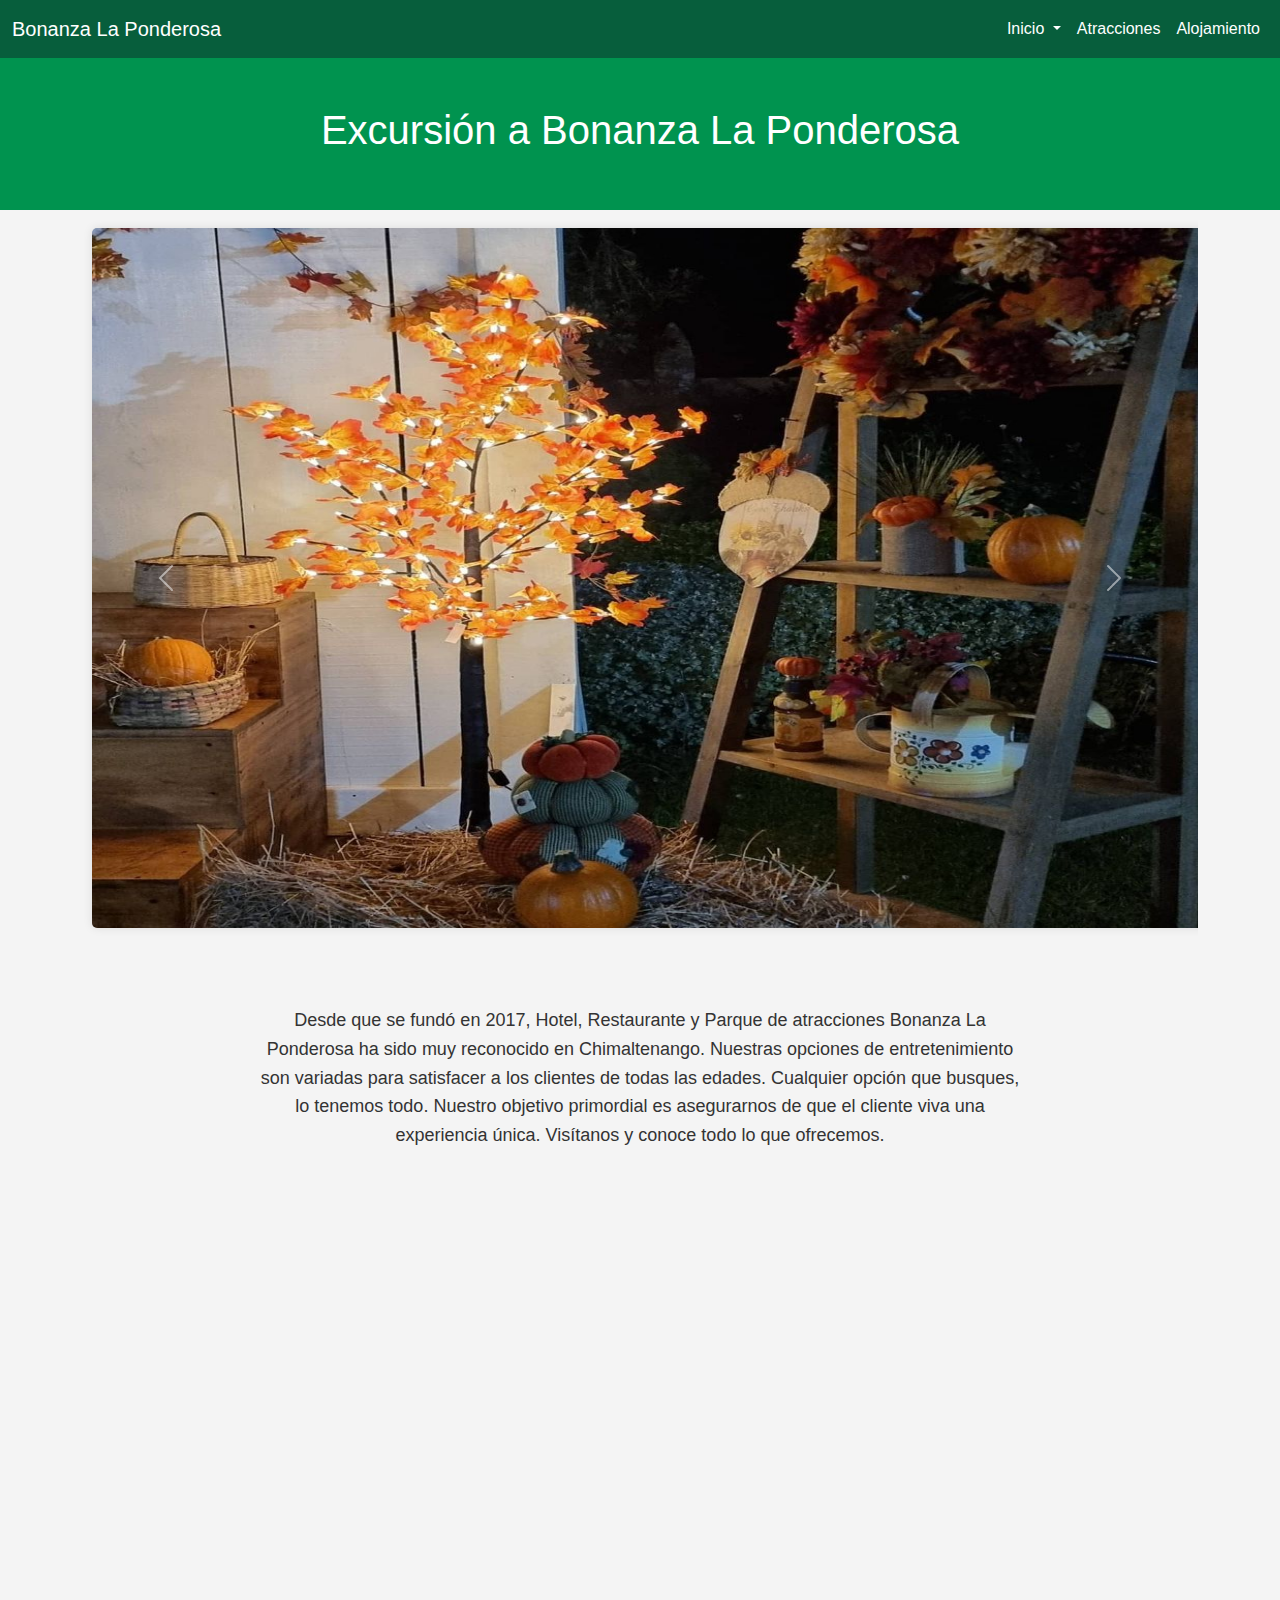
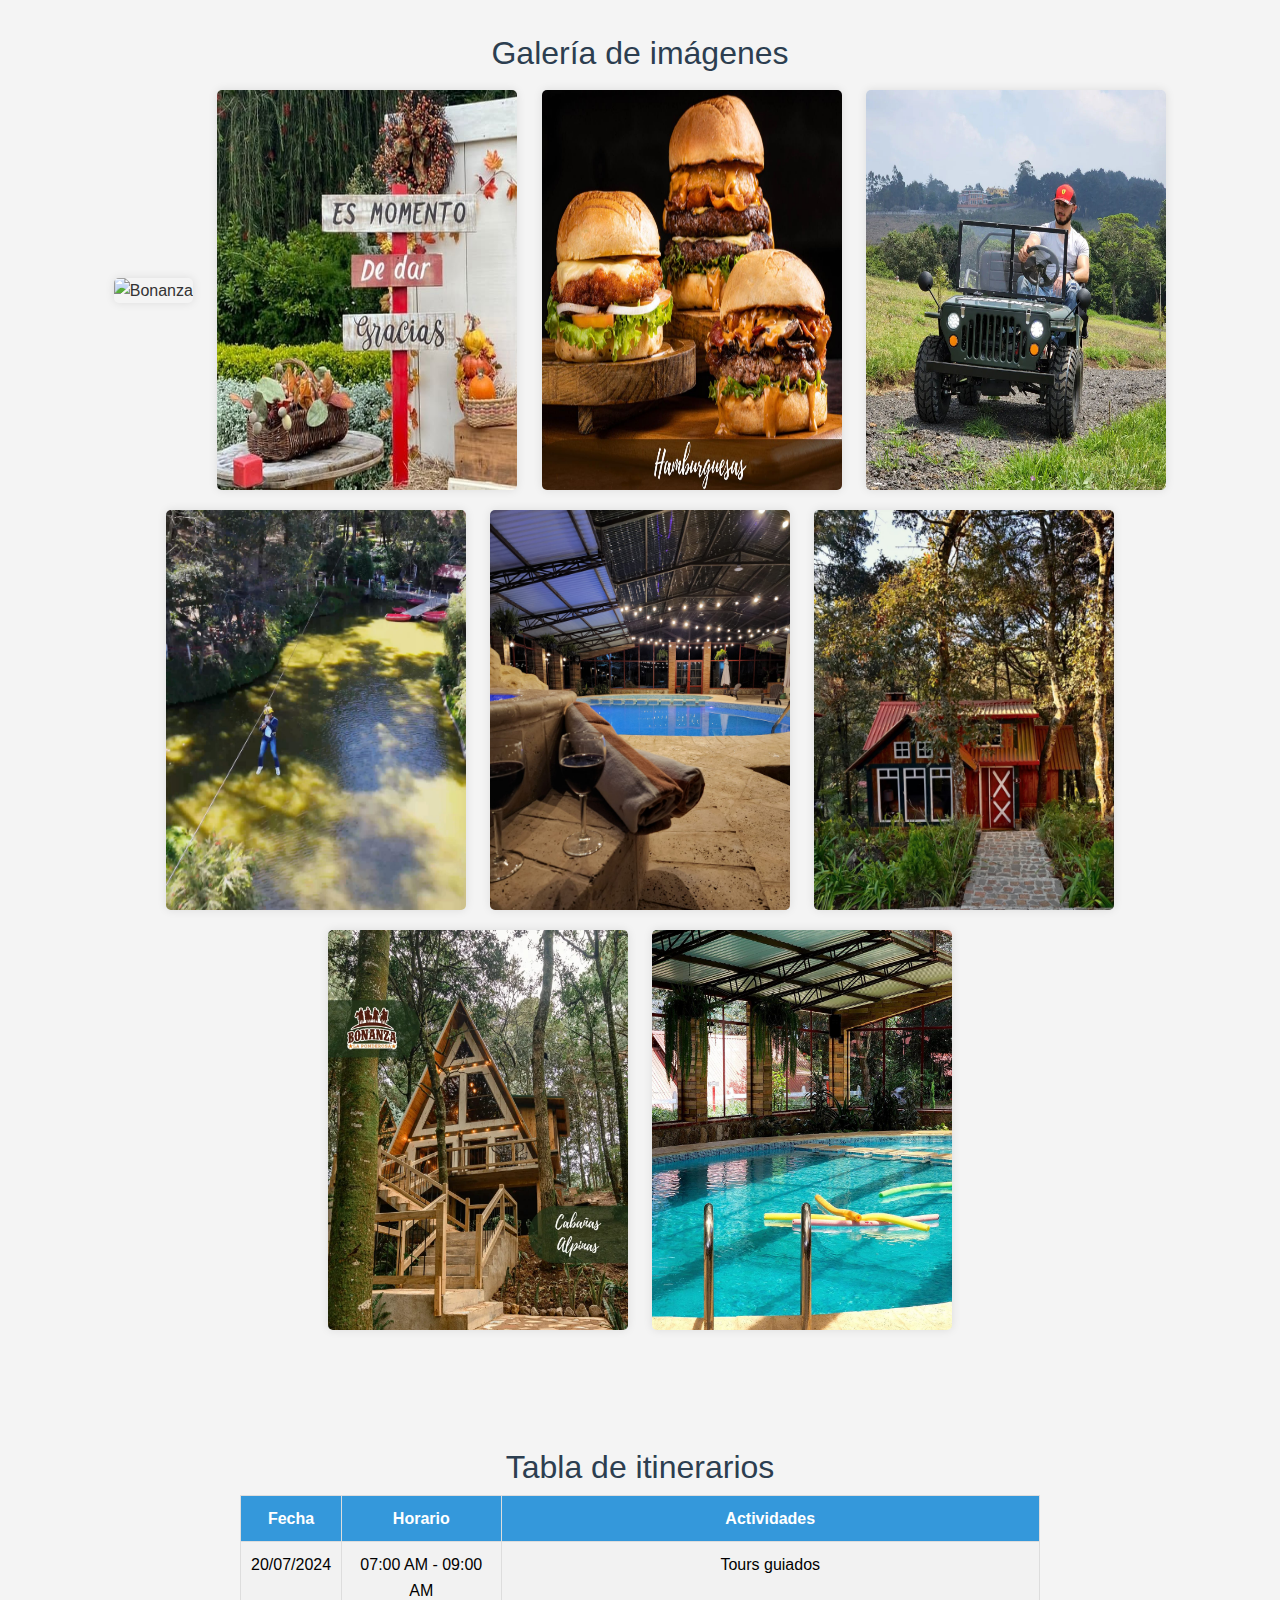
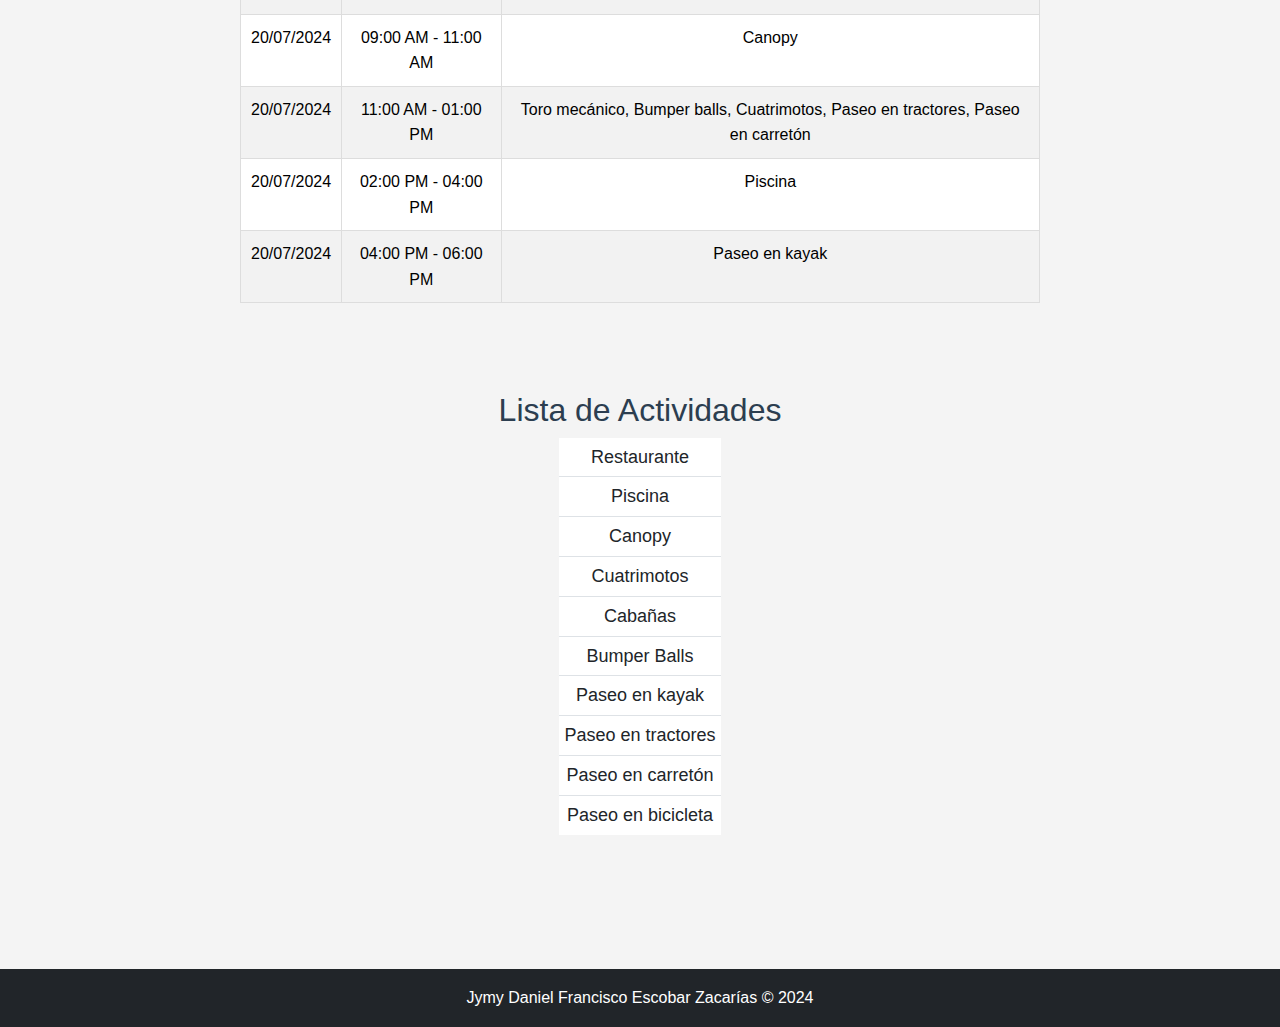
==== commit d04f9127: "Se cambia color" ====
--- a/index.html
+++ b/index.html
@@ -15,7 +15,7 @@
 <body>
 
     <!-- Navbar -->
-    <nav class="navbar navbar-expand-lg navbar-light bg-light">
+    <nav class="navbar navbar-expand-lg">
         <div class="container-fluid">
             <a class="navbar-brand" href="#">Bonanza La Ponderosa</a>
             <button class="navbar-toggler" type="button" data-bs-toggle="collapse" data-bs-target="#navbarNav"
@@ -51,7 +51,7 @@
     </nav>
 
     <!-- Titulo -->
-    <section id="Titulo" class="text-center p-5 bg-primary text-white">
+    <section id="Titulo" class="text-center p-5 text-white color1">
         <h1>Excursión a Bonanza La Ponderosa</h1>
     </section>
 
--- a/style.css
+++ b/style.css
@@ -21,6 +21,17 @@
     color: #2980b9;
 }
 
+.navbar{
+    background-color: #075e3c !important;
+} 
+
+.navbar a {
+    color: white !important;
+}
+
+.color1 {
+    background-color: rgb(0 147 79);
+}
 /* Sección de Indice */
 #Indice {
     background-color: #ecf0f1;
@@ -50,7 +61,6 @@
 
 /* Sección Titulo */
 #Titulo {
-    background-color: #3498db;
     padding: 30px 0;    
 }
 
@@ -164,7 +174,6 @@
     color: white;
     text-align: center;
     padding: 15px 0;
-    position: fixed;
     width: 100%;
     bottom: 0;
 }
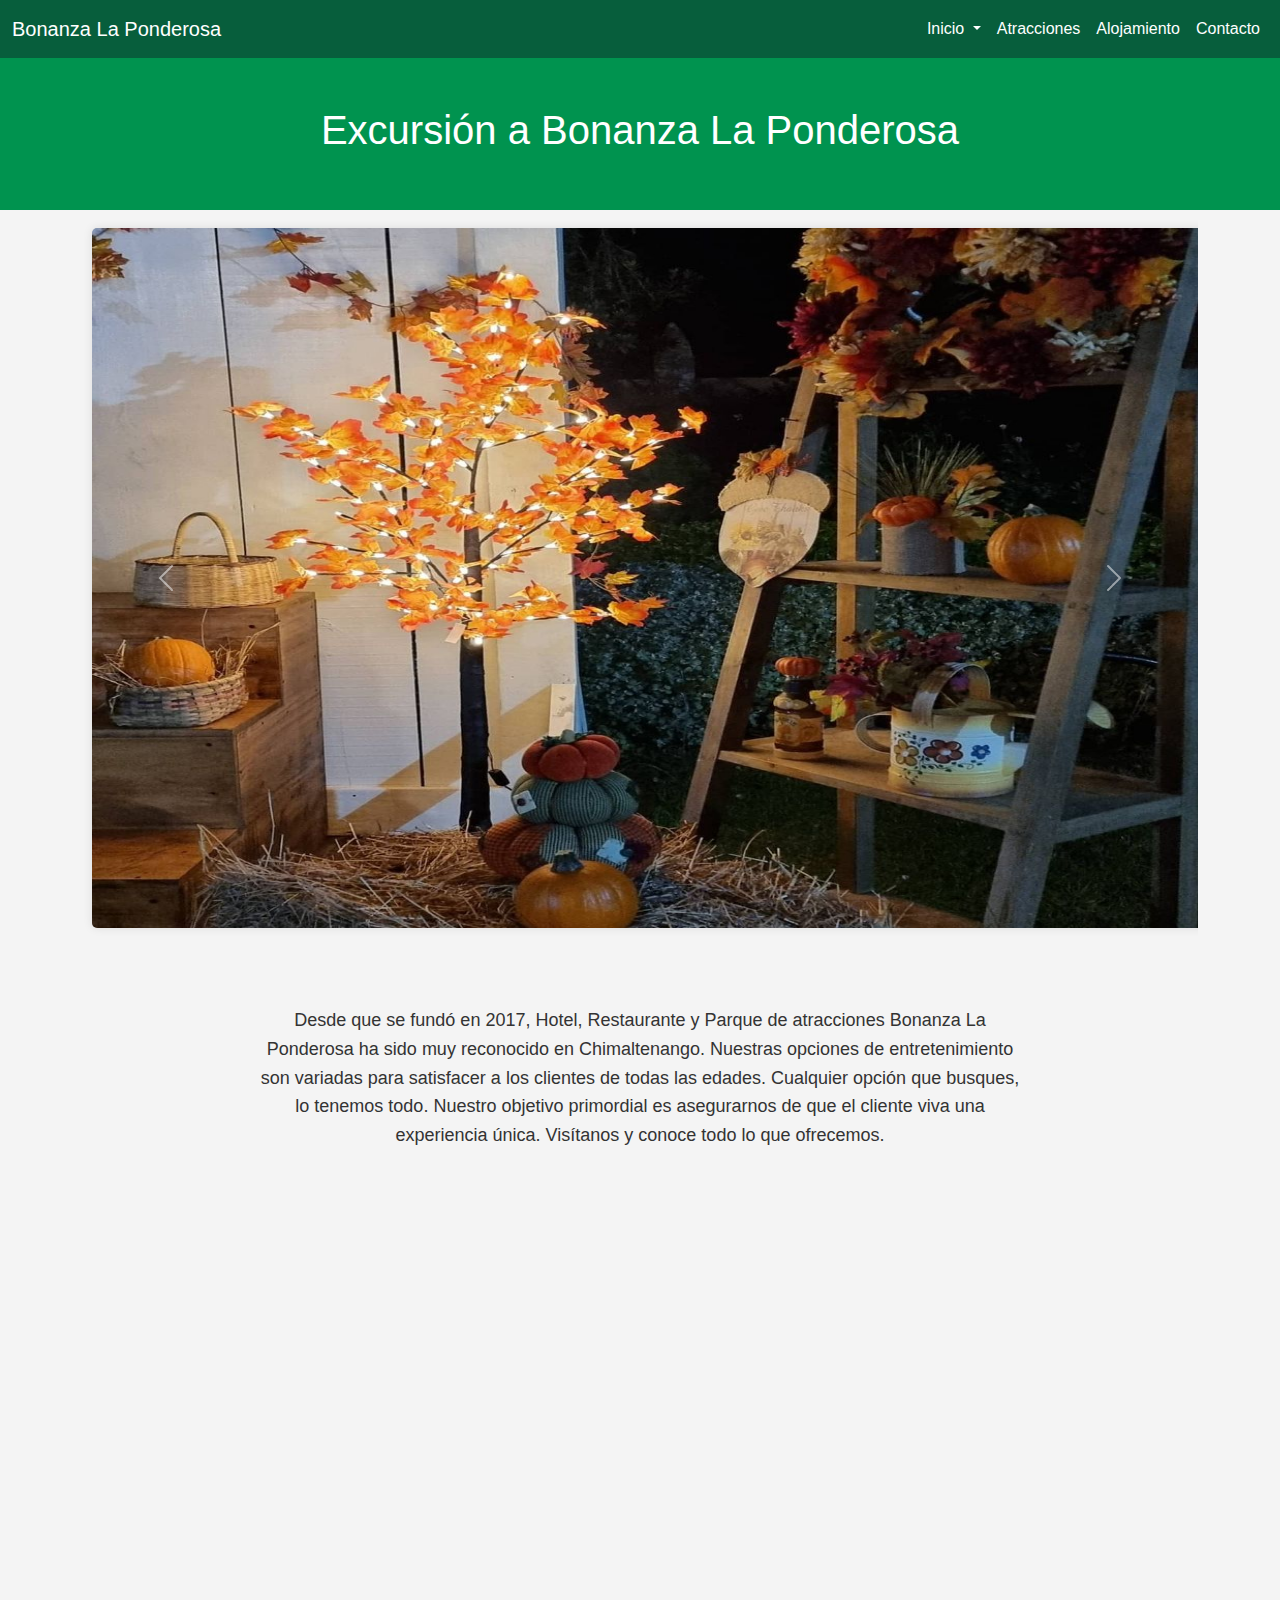
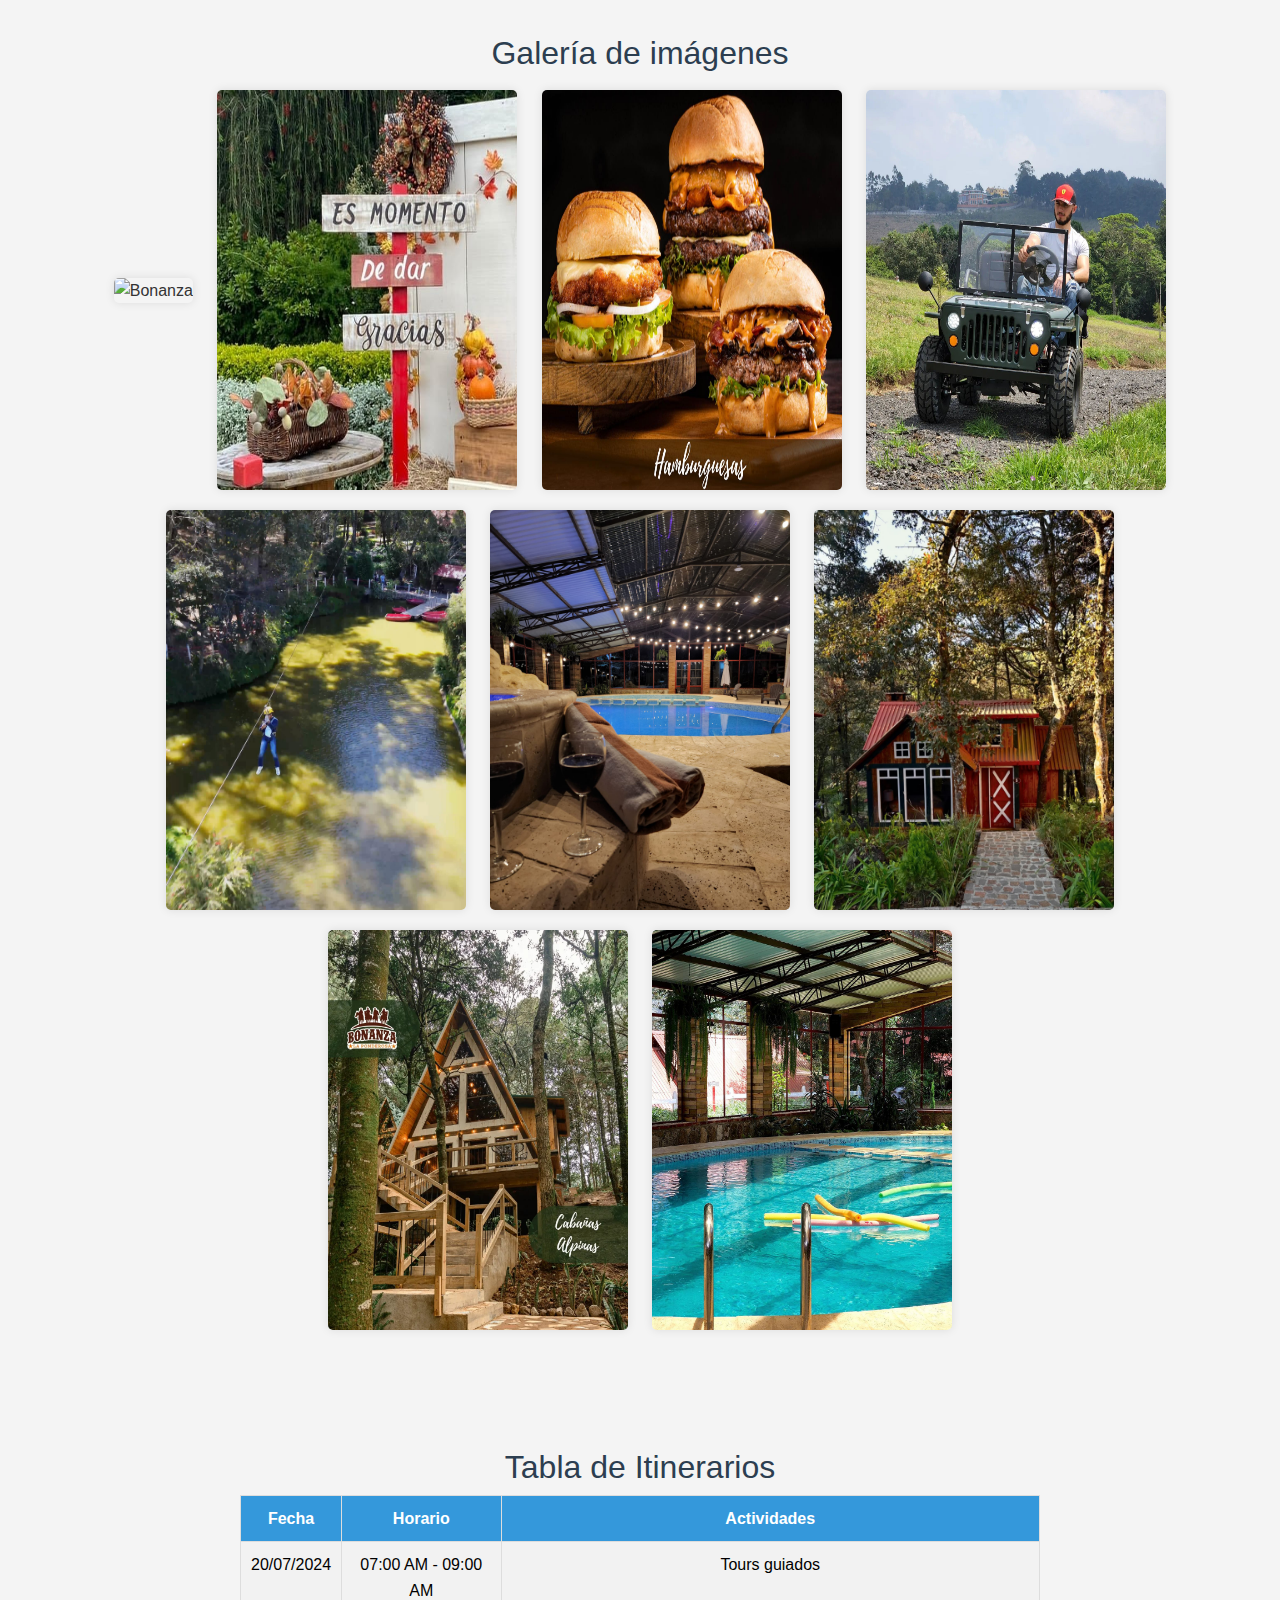
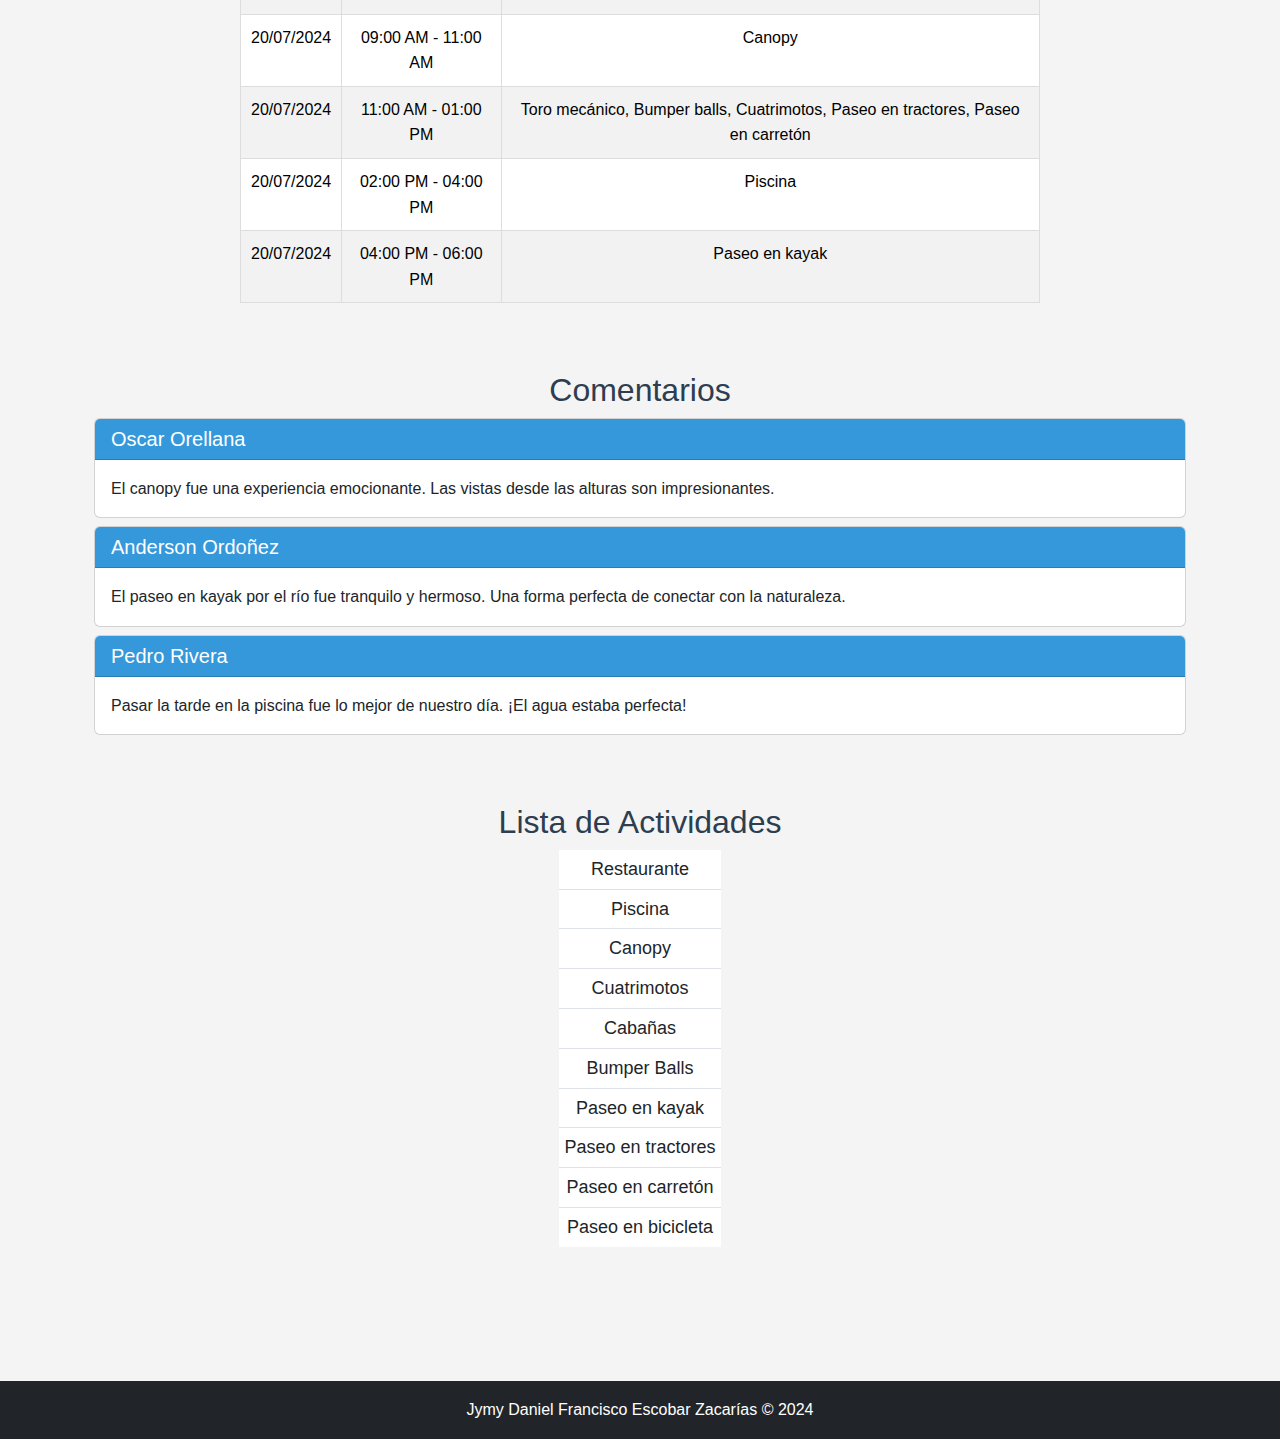
==== commit 94263d96: "Se agregan cambios con js" ====
--- a/index.html
+++ b/index.html
@@ -9,15 +9,15 @@
         content="Hotel, Restaurante y Parque de atracciones Bonanza La Ponderosa en Chimaltenango.">
     <!-- Bootstrap CSS -->
     <link href="https://cdn.jsdelivr.net/npm/bootstrap@5.3.0-alpha3/dist/css/bootstrap.min.css" rel="stylesheet">
-    <link rel="stylesheet" href="style.css">
+    <link rel="stylesheet" href="./css/style.css">
 </head>
 
 <body>
 
     <!-- Navbar -->
-    <nav class="navbar navbar-expand-lg">
+    <nav class="navbar sticky-top navbar-expand-lg">
         <div class="container-fluid">
-            <a class="navbar-brand" href="#">Bonanza La Ponderosa</a>
+            <a class="navbar-brand" href="index.html">Bonanza La Ponderosa</a>
             <button class="navbar-toggler" type="button" data-bs-toggle="collapse" data-bs-target="#navbarNav"
                 aria-controls="navbarNav" aria-expanded="false" aria-label="Toggle navigation">
                 <span class="navbar-toggler-icon"></span>
@@ -28,14 +28,13 @@
                         <a class="nav-link dropdown-toggle" href="./index.html" id="inicioDropdown" role="button">
                             Inicio
                         </a>
-                        <ul class="dropdown-menu" aria-labelledby="inicioDropdown">
+                        <ul id="menuInicio" class="dropdown-menu" aria-labelledby="inicioDropdown">
                             <li><a class="dropdown-item" href="./index.html#Titulo">Titulo</a></li>
                             <li><a class="dropdown-item" href="./index.html#Descripcion">Descripcion</a></li>
                             <li><a class="dropdown-item" href="./index.html#Galeria">Galería</a></li>
-                            <li><a class="dropdown-item" href="./index.html#TablaItinerarios">Tabla de itinerarios</a>
-                            </li>
-                            <li><a class="dropdown-item" href="./index.html#ListaActividades">Lista de actividades</a>
-                            </li>
+                            <li><a class="dropdown-item" href="./index.html#TablaItinerarios">Tabla de Itinerarios</a></li>
+                            <li><a class="dropdown-item" href="./index.html#Comentarios">Comentarios</a></li>
+                            <li><a class="dropdown-item" href="./index.html#ListaActividades">Lista de actividades</a></li>
                             <li><a class="dropdown-item" href="./index.html#Footer">Pie de página</a></li>
                         </ul>
                     </li>
@@ -44,6 +43,9 @@
                     </li>
                     <li class="nav-item">
                         <a class="nav-link" href="./alojamiento.html">Alojamiento</a>
+                    </li>
+                    <li class="nav-item">
+                        <a class="nav-link" href="./contacto.html">Contacto</a>
                     </li>
                 </ul>
             </div>
@@ -136,7 +138,7 @@
 
     <!-- Tabla de Itinerarios -->
     <section id="TablaItinerarios" class="container mt-5">
-        <h2 class="text-center">Tabla de itinerarios</h2>
+        <h2 class="text-center">Tabla de Itinerarios</h2>
         <table class="table table-striped">
             <thead class="table-primary">
                 <tr>
@@ -173,6 +175,12 @@
                 </tr>
             </tbody>
         </table>
+    </section>
+
+    <!-- Comentarios -->
+    <section id="Comentarios" class="container mt-5">
+        <h2 class="text-center">Comentarios</h2>
+        <div id="ListaComentarios" class="container"></div>
     </section>
 
     <!-- Lista de Actividades -->
@@ -199,6 +207,7 @@
 
     <!-- Bootstrap JS -->
     <script src="https://cdn.jsdelivr.net/npm/bootstrap@5.3.0-alpha3/dist/js/bootstrap.bundle.min.js"></script>
+    <script src="./js/script.js"></script>
 </body>
 
 </html>--- a/css/style.css
+++ b/css/style.css
@@ -0,0 +1,229 @@
+/* Estilos generales */
+body {
+    font-family: 'Arial', sans-serif;
+    line-height: 1.6;
+    margin: 0;
+    padding: 0;
+    background-color: #f4f4f4;
+    color: #333;
+}
+
+h1, h2 {
+    color: #2c3e50;
+}
+
+a {
+    text-decoration: none;
+    color: #3498db;
+}
+
+a:hover {
+    color: #2980b9;
+}
+
+.navbar{
+    background-color: #075e3c !important;
+} 
+
+.navbar a {
+    color: white !important;
+}
+
+#menuInicio a {
+    color: black !important;
+}
+
+
+.color1 {
+    background-color: rgb(0 147 79);
+}
+/* Sección de Indice */
+#Indice {
+    background-color: #ecf0f1;
+    padding: 20px;
+}
+
+#Indice h2 {
+    text-align: center;
+    margin-bottom: 15px;
+}
+
+#Indice ul {
+    list-style-type: none;
+    padding: 0;
+    text-align: center;
+}
+
+#Indice ul li {
+    display: inline;
+    margin-right: 15px;
+}
+
+.nav-item.dropdown:hover .dropdown-menu {
+    display: block;
+    margin-top: 0;
+}
+
+/* Sección Titulo */
+#Titulo {
+    padding: 30px 0;
+}
+
+#Titulo h1 {
+    color: white;
+    text-align: center;
+}
+
+/* Sección Descripción */
+#Descripcion {
+    padding: 20px;
+    text-align: center;
+    max-width: 800px;
+    margin: 0 auto;
+}
+
+#Descripcion p {
+    font-size: 18px;
+    margin-bottom: 20px;
+}
+
+#Descripcion iframe {
+    width: 100%;
+    max-width: 600px;
+    height: 400px;
+    border: 0;
+}
+
+/* Sección Galería */
+#Galeria {
+    padding: 20px;
+    text-align: center;
+}
+
+#Galeria img {
+    width: 100%;
+    max-width: 450px;
+    height: 400px;
+    margin: 10px;
+    border-radius: 5px;
+    box-shadow: 0 0 10px rgba(0, 0, 0, 0.1);
+    transition: transform 0.3s ease-in-out;
+}
+
+#Galeria img:hover {
+    background-color: rgba(0, 0, 0, 0.5);
+    transform: scale(1.05);
+    -webkit-transform: scale(1.05);
+    -moz-transform: scale(1.05);
+    -ms-transform: scale(1.05);
+    -o-transform: scale(1.05);
+}
+
+
+#Carousel img {
+    width: 100%;
+    height: 700px;
+    margin: 10px;
+    border-radius: 5px;
+    box-shadow: 0 0 10px rgba(0, 0, 0, 0.1);
+    transition: transform 0.3s ease-in-out;
+}
+
+/* Sección Tabla de Itinerarios */
+#TablaItinerarios {
+    padding: 20px;
+    text-align: center;
+}
+
+#TablaItinerarios table {
+    width: 100%;
+    max-width: 800px;
+    margin: 0 auto;
+    border-collapse: collapse;
+    background-color: white;
+}
+
+#TablaItinerarios th, #TablaItinerarios td {
+    padding: 10px;
+    border: 1px solid #ddd;
+    text-align: center;
+}
+
+#TablaItinerarios th {
+    background-color: #3498db;
+    color: white;
+}
+
+
+.card-color-blue{
+    background-color: #3498db;
+}
+
+/* Sección Lista de Actividades */
+#ListaActividades {
+    padding: 20px;
+    height: 550px;
+    text-align: center;
+}
+
+#ListaActividades ul {
+    padding: 0;
+    margin: 0;
+    display: inline-block;
+    text-align: left;
+}
+
+#ListaActividades ul li {
+    padding: 5px;
+    font-size: 18px;
+}
+
+/* Footer */
+#Footer {
+    background-color: #2c3e50;
+    color: white;
+    text-align: center;
+    padding: 15px 0;
+    width: 100%;
+    bottom: 0;
+}
+
+
+#atracciones img {
+    height: 400px;
+}
+
+
+
+/* Pantallas grandes: 1200px o más */
+@media (min-width: 1200px) {
+    #Galeria {
+        padding: 40px;
+    }
+    #Galeria img {
+        max-width: 300px;
+        height: 400px;
+    }
+}
+
+/* Pantallas medianas: de 768px a 1199px */
+@media (min-width: 768px) and (max-width: 1199px) {
+    #Galeria {
+        padding: 30px;
+    }
+    #Galeria img {
+        max-width: 45%;
+        height: 400px;
+    }
+}
+
+/* Pantallas pequeñas: menos de 768px */
+@media (max-width: 767px) {
+    #Galeria {
+        padding: 20px;
+    }
+    #Galeria img {
+        max-width: 90%;
+        height: 400px;
+    }
+}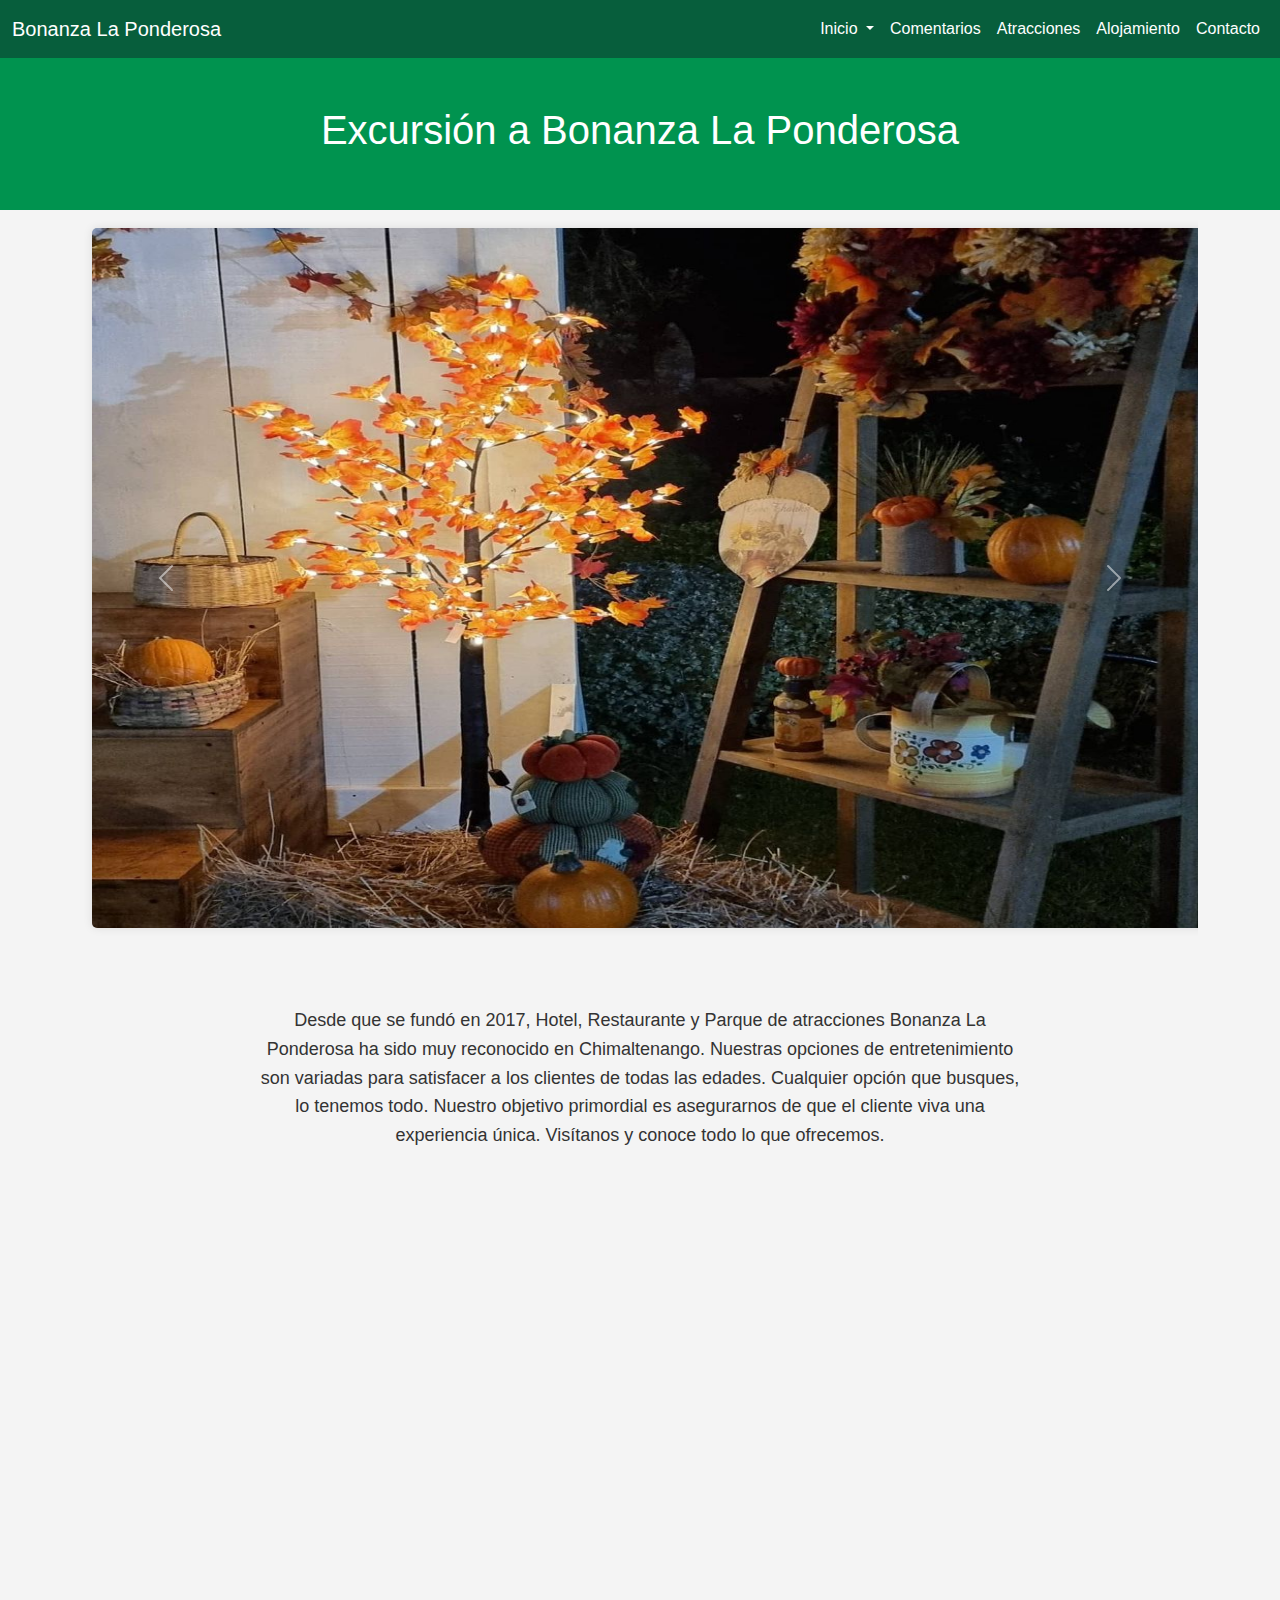
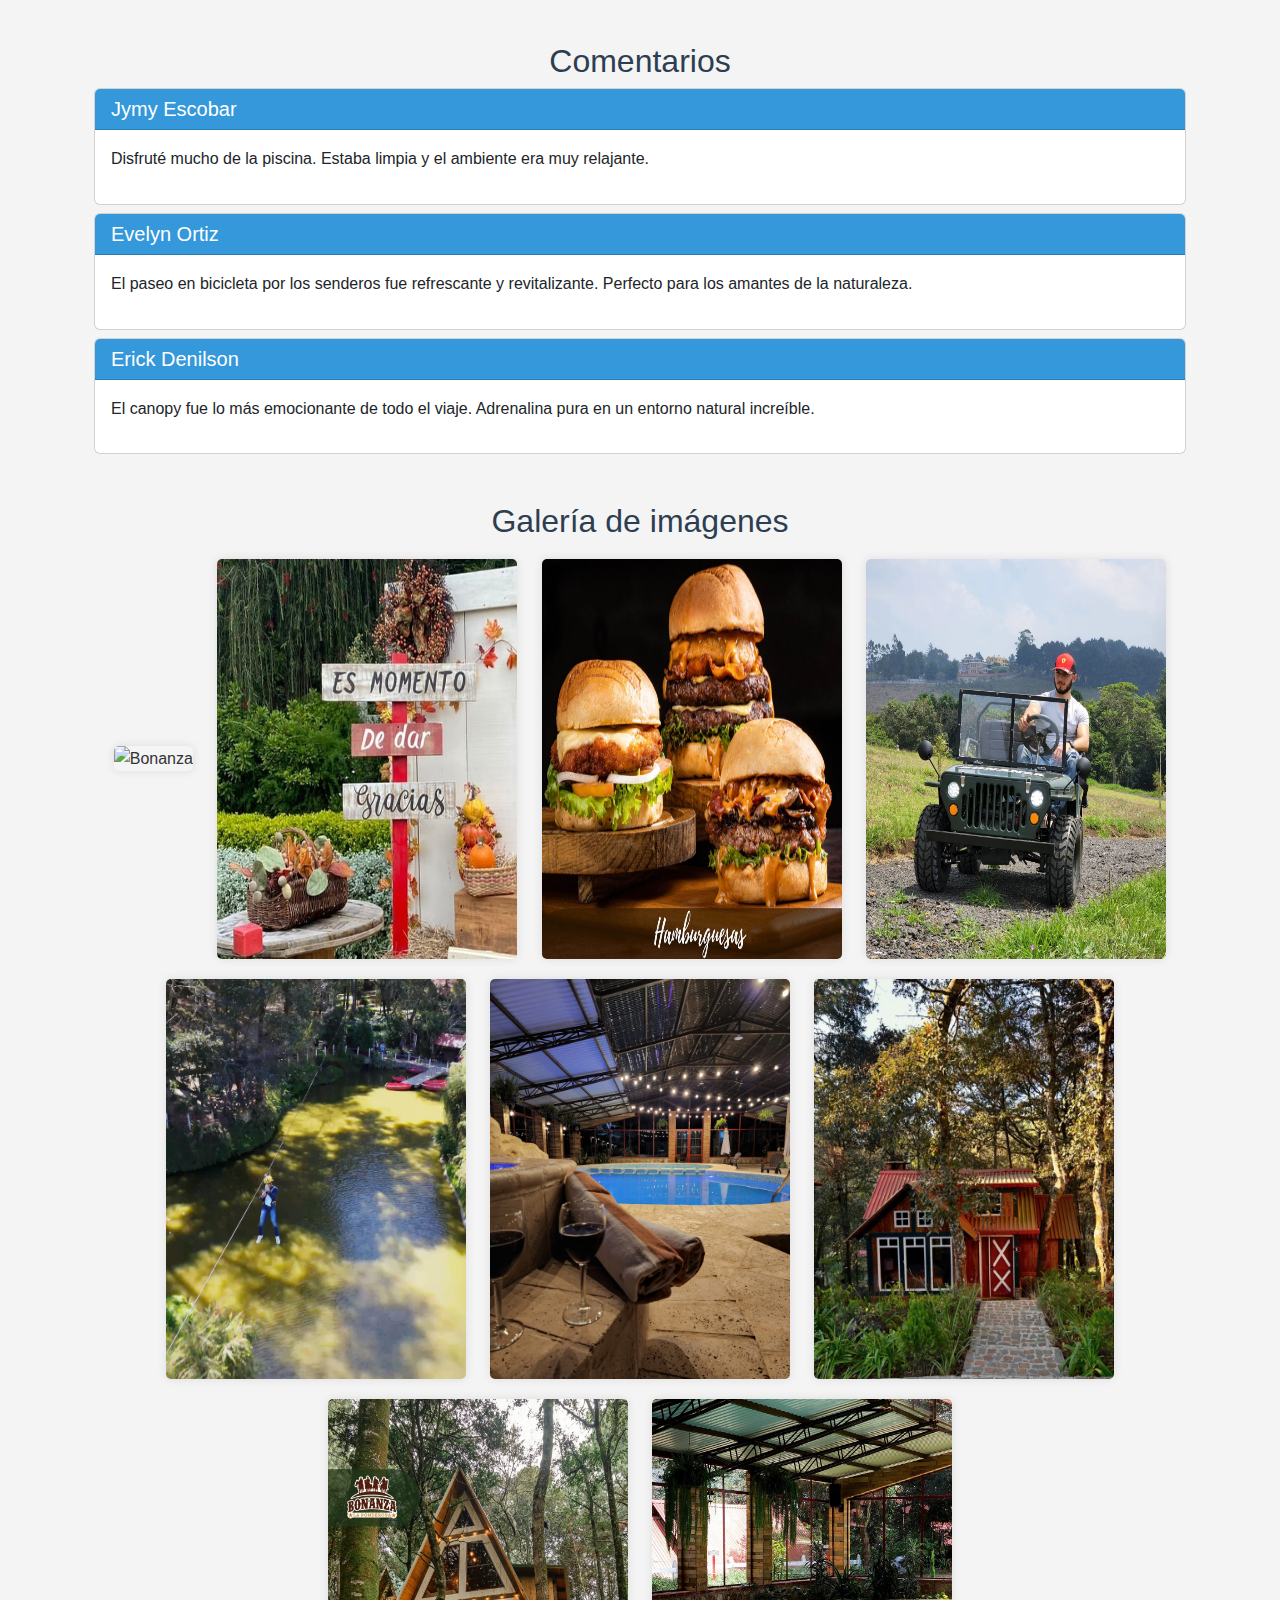
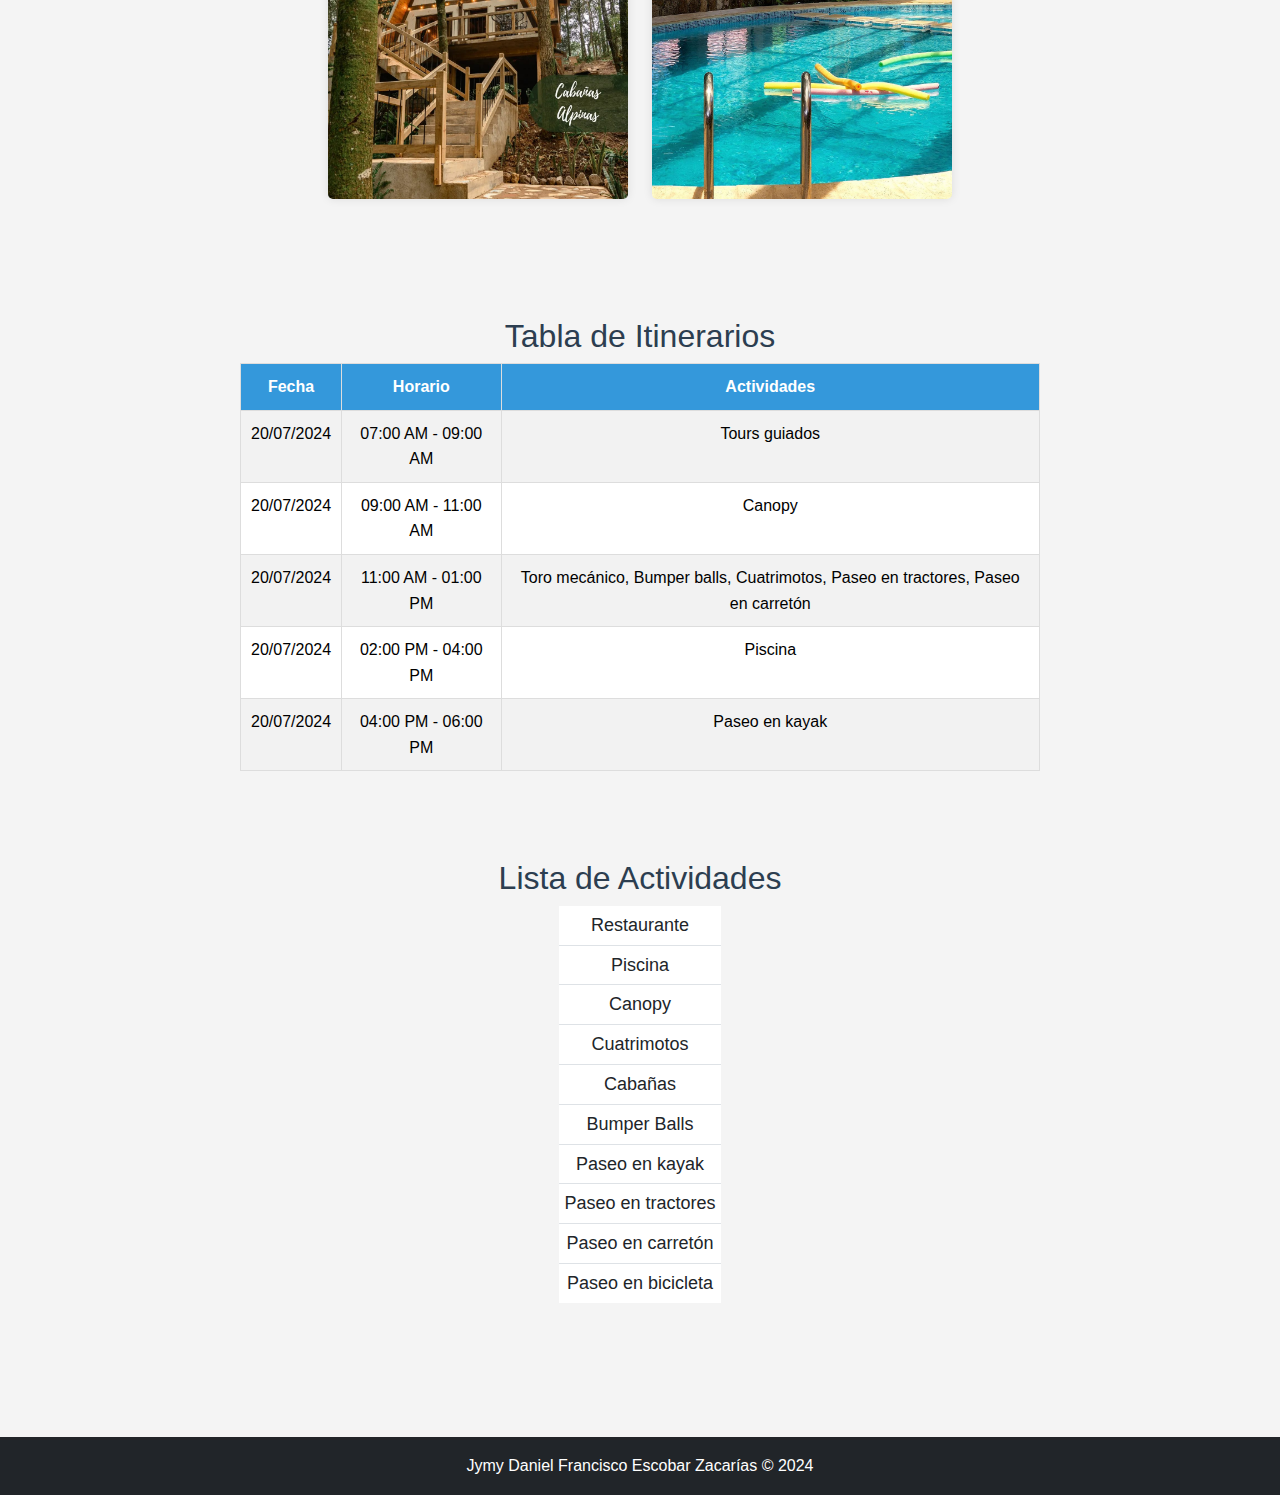
==== commit 227cd9ba: "Se agrega cambios para comentarios y formulario de contactanos" ====
--- a/index.html
+++ b/index.html
@@ -9,6 +9,7 @@
         content="Hotel, Restaurante y Parque de atracciones Bonanza La Ponderosa en Chimaltenango.">
     <!-- Bootstrap CSS -->
     <link href="https://cdn.jsdelivr.net/npm/bootstrap@5.3.0-alpha3/dist/css/bootstrap.min.css" rel="stylesheet">
+    <link rel="stylesheet" href="https://cdnjs.cloudflare.com/ajax/libs/bootstrap-icons/1.8.1/font/bootstrap-icons.min.css">
     <link rel="stylesheet" href="./css/style.css">
 </head>
 
@@ -39,6 +40,9 @@
                         </ul>
                     </li>
                     <li class="nav-item">
+                        <a class="nav-link" href="./index.html#Comentarios">Comentarios</a>
+                    </li>
+                    <li class="nav-item">
                         <a class="nav-link" href="./atracciones.html">Atracciones</a>
                     </li>
                     <li class="nav-item">
@@ -119,6 +123,12 @@
                 referrerpolicy="no-referrer-when-downgrade">
             </iframe>
         </div>
+    </section>
+
+    <!-- Comentarios -->
+    <section id="Comentarios" class="container mt-5">
+        <h2 class="text-center">Comentarios</h2>
+        <div id="ListaComentarios" class="container"></div>
     </section>
 
     <!-- Galería de imágenes -->
@@ -134,7 +144,7 @@
         <img src="./img/hospedaje.jpg" alt="Hospedaje" width="450px" height="450px">
         <img src="./img/cabania.jpg" alt="Cabaña" width="450px" height="450px">
         <img src="./img/picina1.jpg" alt="Cabaña" width="450px" height="450px">
-    </section>
+    </section>    
 
     <!-- Tabla de Itinerarios -->
     <section id="TablaItinerarios" class="container mt-5">
@@ -175,13 +185,7 @@
                 </tr>
             </tbody>
         </table>
-    </section>
-
-    <!-- Comentarios -->
-    <section id="Comentarios" class="container mt-5">
-        <h2 class="text-center">Comentarios</h2>
-        <div id="ListaComentarios" class="container"></div>
-    </section>
+    </section>    
 
     <!-- Lista de Actividades -->
     <section id="ListaActividades" class="container mt-5 mb-5">
